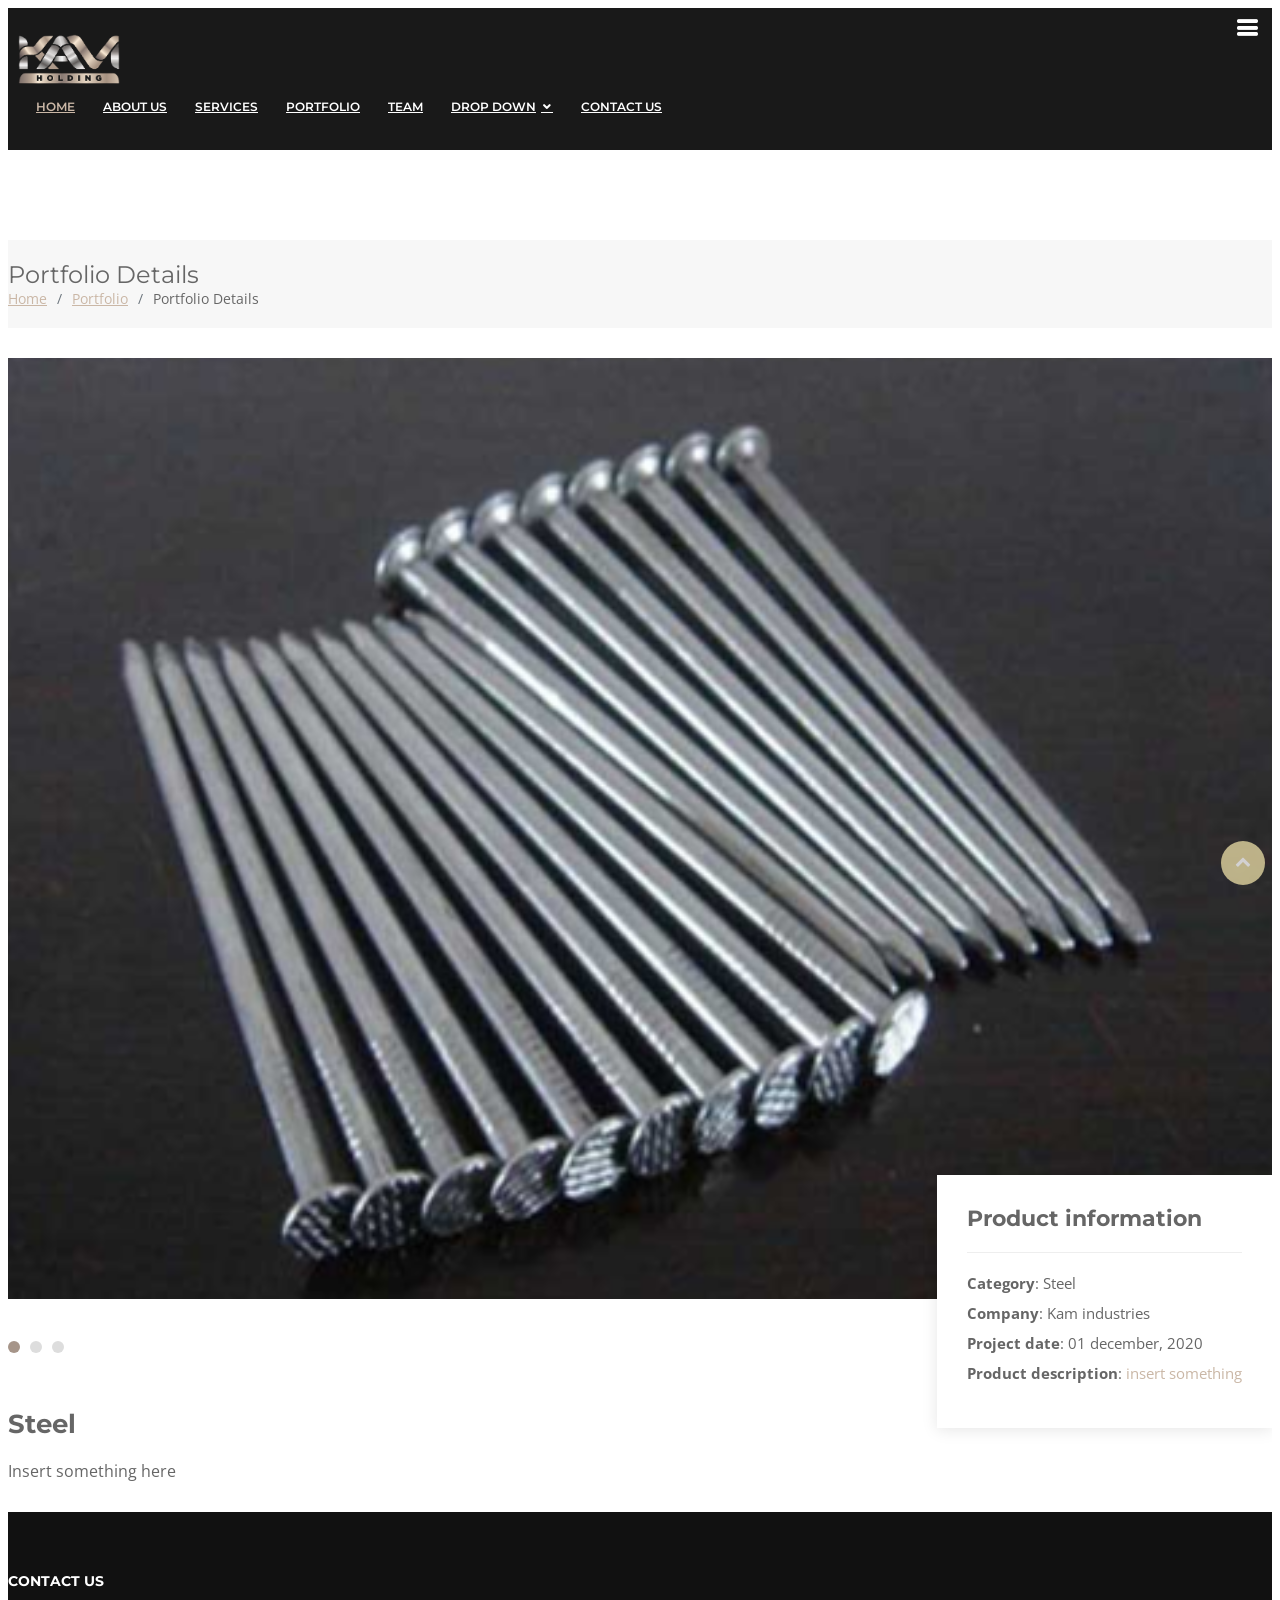
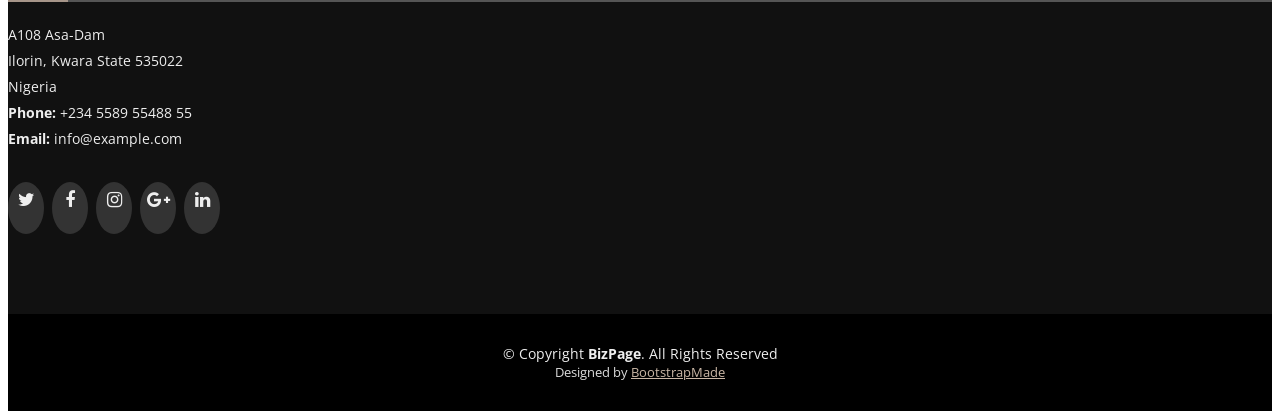
==== portfolio-details.html @ 934df11e "testing mack 1" ====
<!DOCTYPE html>
<html lang="en">

<head>
  <meta charset="utf-8">
  <meta content="width=device-width, initial-scale=1.0" name="viewport">

  <title>Portfolio Details - BizPage Bootstrap Template</title>
  <meta content="" name="description">
  <meta content="" name="keywords">

  <!-- Favicons -->
  <link href="assets/img/favicon.png" rel="icon">
  <link href="assets/img/apple-touch-icon.png" rel="apple-touch-icon">

  <!-- Google Fonts -->
  <link href="https://fonts.googleapis.com/css?family=Open+Sans:300,300i,400,400i,700,700i|Montserrat:300,400,500,700" rel="stylesheet">

  <!-- Vendor CSS Files -->
  <link href="assets/vendor/bootstrap/css/bootstrap.min.css" rel="stylesheet">
  <link href="assets/vendor/icofont/icofont.min.css" rel="stylesheet">
  <link href="assets/vendor/font-awesome/css/font-awesome.min.css" rel="stylesheet">
  <link href="assets/vendor/ionicons/css/ionicons.min.css" rel="stylesheet">
  <link href="assets/vendor/animate.css/animate.min.css" rel="stylesheet">
  <link href="assets/vendor/venobox/venobox.css" rel="stylesheet">
  <link href="assets/vendor/owl.carousel/assets/owl.carousel.min.css" rel="stylesheet">
  <link href="assets/vendor/aos/aos.css" rel="stylesheet">

  <!-- Template Main CSS File -->
  <link href="assets/css/style.css" rel="stylesheet">

  <!-- =======================================================
  * Template Name: BizPage - v3.1.1
  * Template URL: https://bootstrapmade.com/bizpage-bootstrap-business-template/
  * Author: BootstrapMade.com
  * License: https://bootstrapmade.com/license/
  ======================================================== -->
</head>

<body>

  <!-- ======= Header ======= -->
  <header id="header" class="fixed-top ">
    <div class="container-fluid">

      <div class="row justify-content-center">
        <div class="col-xl-11 d-flex align-items-center">
          <!--<h1 class="logo mr-auto"><a href="index.html">BizPage</a></h1>-->
          <!-- Uncomment below if you prefer to use an image logo -->
          <a href="index.html" class="logo mr-auto"><img src="assets/img/logo-cleaningkam.png" alt="" class="img-fluid"></a>

          <nav class="nav-menu d-none d-lg-block">
            <ul>
              <li><a href="index.html">Home</a></li>
              <li><a href="#about">About Us</a></li>
              <li><a href="#services">Services</a></li>
              <li class="active"><a href="#portfolio">Portfolio</a></li>
              <li><a href="#team">Team</a></li>
              <li class="drop-down"><a href="">Drop Down</a>
                <ul>
                  <li><a href="#">Drop Down 1</a></li>
                  <li><a href="#">Drop Down 3</a></li>
                  <li><a href="#">Drop Down 4</a></li>
                  <li><a href="#">Drop Down 5</a></li>
                </ul>
              </li>
              <li><a href="#contact">Contact Us</a></li>

            </ul>
          </nav><!-- .nav-menu -->
        </div>
      </div>

    </div>
  </header><!-- End Header -->

  <main id="main">

    <!-- ======= Breadcrumbs Section ======= -->
    <section class="breadcrumbs">
      <div class="container">

        <div class="d-flex justify-content-between align-items-center">
          <h2>Portfolio Details</h2>
          <ol>
            <li><a href="index.html">Home</a></li>
            <li><a href="portfolio.html">Portfolio</a></li>
            <li>Portfolio Details</li>
          </ol>
        </div>

      </div>
    </section><!-- Breadcrumbs Section -->

    <!-- ======= Portfolio Details Section ======= -->
    <section class="portfolio-details">
      <div class="container">

        <div class="portfolio-details-container">

          <div class="owl-carousel portfolio-details-carousel">
            <img src="assets/img/portfolio/steel 1.png" class="img-fluid" alt="">
            <img src="assets/img/portfolio/steel 2.png" class="img-fluid" alt="">
            <img src="assets/img/portfolio/steel 3.png" class="img-fluid" alt="">
          </div>

          <div class="portfolio-info">
            <h3>Product information</h3>
            <ul>
              <li><strong>Category</strong>: Steel</li>
              <li><strong>Company</strong>: Kam industries</li>
              <li><strong>Project date</strong>: 01 december, 2020</li>
              <li><strong>Product description</strong>: <a>insert something</a></li>
            </ul>
          </div>

        </div>

        <div class="portfolio-description">
          <h2>Steel</h2>
          <p>
           Insert something here 
          </p>
        </div>
      </div>
    </section><!-- End Portfolio Details Section -->

  </main><!-- End #main -->

  <!-- ======= Footer ======= -->
  <footer id="footer">
    <div class="footer-top">
      <div class="container">
        <div class="row">

         <!-- <div class="col-lg-3 col-md-6 footer-info">
            <h3>BizPage</h3>
            <p>Cras fermentum odio eu feugiat lide par naso tierra. Justo eget nada terra videa magna derita valies darta donna mare fermentum iaculis eu non diam phasellus. Scelerisque felis imperdiet proin fermentum leo. Amet volutpat consequat mauris nunc congue.</p>
          </div> -->

         <!-- <div class="col-lg-3 col-md-6 footer-links">
            <h4>Useful Links</h4>
            <ul>
              <li><i class="ion-ios-arrow-right"></i> <a href="#">Home</a></li>
              <li><i class="ion-ios-arrow-right"></i> <a href="#">About us</a></li>
              <li><i class="ion-ios-arrow-right"></i> <a href="#">Services</a></li>
              <li><i class="ion-ios-arrow-right"></i> <a href="#">Terms of service</a></li>
              <li><i class="ion-ios-arrow-right"></i> <a href="#">Privacy policy</a></li>
            </ul>
          </div>-->

          <div class="col-lg-3 col-md-6 footer-contact">
            <h4>Contact Us</h4>
            <p>
              A108 Asa-Dam<br>
              Ilorin, Kwara State 535022<br>
              Nigeria <br>
              <strong>Phone:</strong> +234 5589 55488 55<br>
              <strong>Email:</strong> info@example.com<br>
            </p>

            <div class="social-links">
              <a href="#" class="twitter"><i class="fa fa-twitter"></i></a>
              <a href="#" class="facebook"><i class="fa fa-facebook"></i></a>
              <a href="#" class="instagram"><i class="fa fa-instagram"></i></a>
              <a href="#" class="google-plus"><i class="fa fa-google-plus"></i></a>
              <a href="#" class="linkedin"><i class="fa fa-linkedin"></i></a>
            </div>

          </div>

         <!-- <div class="col-lg-3 col-md-6 footer-newsletter">
            <h4>Our Newsletter</h4>
            <p>Tamen quem nulla quae legam multos aute sint culpa legam noster magna veniam enim veniam illum dolore legam minim quorum culpa amet magna export quem marada parida nodela caramase seza.</p>
            <form action="" method="post">
              <input type="email" name="email"><input type="submit" value="Subscribe">
            </form>
          </div> -->

        </div>
      </div>
    </div>

    <div class="container">
      <div class="copyright">
        &copy; Copyright <strong>BizPage</strong>. All Rights Reserved
      </div>
      <div class="credits">
        <!--
        All the links in the footer should remain intact.
        You can delete the links only if you purchased the pro version.
        Licensing information: https://bootstrapmade.com/license/
        Purchase the pro version with working PHP/AJAX contact form: https://bootstrapmade.com/buy/?theme=BizPage
      -->
        Designed by <a href="https://bootstrapmade.com/">BootstrapMade</a>
      </div>
    </div>
  </footer><!-- End Footer -->

  <a href="#" class="back-to-top"><i class="fa fa-chevron-up"></i></a>
  <!-- Uncomment below i you want to use a preloader -->
  <!-- <div id="preloader"></div> -->

  <!-- Vendor JS Files -->
  <script src="assets/vendor/jquery/jquery.min.js"></script>
  <script src="assets/vendor/bootstrap/js/bootstrap.bundle.min.js"></script>
  <script src="assets/vendor/jquery.easing/jquery.easing.min.js"></script>
  <script src="assets/vendor/php-email-form/validate.js"></script>
  <script src="assets/vendor/waypoints/jquery.waypoints.min.js"></script>
  <script src="assets/vendor/counterup/counterup.min.js"></script>
  <script src="assets/vendor/isotope-layout/isotope.pkgd.min.js"></script>
  <script src="assets/vendor/venobox/venobox.min.js"></script>
  <script src="assets/vendor/owl.carousel/owl.carousel.min.js"></script>
  <script src="assets/vendor/aos/aos.js"></script>

  <!-- Template Main JS File -->
  <script src="assets/js/main.js"></script>

</body>

</html>
---- assets/css/style.css ----
/**
* Template Name: BizPage - v3.1.1
* Template URL: https://bootstrapmade.com/bizpage-bootstrap-business-template/
* Author: BootstrapMade.com
* License: https://bootstrapmade.com/license/
*/

/*--------------------------------------------------------------
# General
--------------------------------------------------------------*/
body {
  background: #fff;
  color: #666666;
  font-family: "Open Sans", sans-serif;
}

a {
  color: #cab7a6;;
  transition: 0.5s;
}

a:hover, a:active, a:focus {
  color: #cab7a6;;
  outline: none;
  text-decoration: none;
}

p {
  padding: 0;
  margin: 0 0 30px 0;
}

h1, h2, h3, h4, h5, h6 {
  font-family: "Montserrat", sans-serif;
  font-weight: 400;
  margin: 0 0 20px 0;
  padding: 0;
}

/* Back to top button */
.back-to-top {
  position: fixed;
  display: none;
  background: #e4d8a2;
  color: #fff;
  width: 44px;
  height: 44px;
  text-align: center;
  line-height: 1;
  font-size: 16px;
  border-radius: 50%;
  right: 15px;
  bottom: 15px;
  transition: background 0.5s;
  z-index: 11;
}

.back-to-top i {
  padding-top: 12px;
  color: #fff;
}

@media (max-width: 768px) {
  .back-to-top {
    bottom: 15px;
  }
}

/* Prelaoder */
#preloader {
  position: fixed;
  top: 0;
  left: 0;
  right: 0;
  bottom: 0;
  z-index: 9999;
  overflow: hidden;
  background: #fff;
}

#preloader:before {
  content: "";
  position: fixed;
  top: calc(50% - 30px);
  left: calc(50% - 30px);
  border: 6px solid #f2f2f2;
  border-top: 6px solid #cab7a6;
  border-radius: 50%;
  width: 60px;
  height: 60px;
  -webkit-animation: animate-preloader 1s linear infinite;
  animation: animate-preloader 1s linear infinite;
}

@-webkit-keyframes animate-preloader {
  0% {
    transform: rotate(0deg);
  }
  100% {
    transform: rotate(360deg);
  }
}

@keyframes animate-preloader {
  0% {
    transform: rotate(0deg);
  }
  100% {
    transform: rotate(360deg);
  }
}

/*--------------------------------------------------------------
# Header
--------------------------------------------------------------*/
#header {
  transition: all 0.5s;
  z-index: 997;
  padding: 26px 0;
  background: rgba(0, 0, 0, 0.9);
}

#header.header-transparent {
  background: transparent;
}

#header.header-scrolled {
  background: rgba(0, 0, 0, 0.9);
  padding: 18px 0;
}

#header .logo {
  font-size: 34px;
  margin: 0;
  padding: 0;
  line-height: 1;
  font-family: "Montserrat", sans-serif;
  font-weight: 700;
  letter-spacing: 3px;
  padding-left: 10px;
  border-left: 4px ;
}

#header .logo a {
  color: #fff;
}

#header .logo img {
  max-height: 50px;
}

@media (max-width: 992px) {
  #header .logo {
    font-size: 38px;
  }
}

/*--------------------------------------------------------------
# Navigation Menu
--------------------------------------------------------------*/
/* Desktop Navigation */
.nav-menu ul {
  margin: 0;
  padding: 0;
  list-style: none;
}

.nav-menu > ul {
  display: flex;
}

.nav-menu > ul > li {
  position: relative;
  white-space: nowrap;
  padding: 10px 0 10px 28px;
}

.nav-menu a { 
  display: block;
  position: relative;
  color: #fff;
  transition: 0.3s;
  font-size: 12px;
  font-family: "Montserrat", sans-serif;
  text-transform: uppercase;
  font-weight: 600;
}

.nav-menu a:hover, .nav-menu .active > a, .nav-menu li:hover > a {
  color: #cab7a6;
}

.nav-menu .drop-down ul {
  display: block;
  position: absolute;
  left: 14px;
  top: calc(100% + 30px);
  z-index: 99;
  opacity: 0;
  visibility: hidden;
  padding: 10px 0;
  background: #fff;
  box-shadow: 0px 0px 30px rgba(127, 137, 161, 0.25);
  transition: 0.3s;
}

.nav-menu .drop-down:hover > ul {
  opacity: 1;
  top: 100%;
  visibility: visible;
}

.nav-menu .drop-down li {
  min-width: 180px;
  position: relative;
}

.nav-menu .drop-down ul a {
  padding: 10px 20px;
  font-size: 13px;
  text-transform: none;
  color: #333333;
}

.nav-menu .drop-down ul a:hover, .nav-menu .drop-down ul .active > a, .nav-menu .drop-down ul li:hover > a {
  color: #cab7a6;
}

.nav-menu .drop-down > a:after {
  content: "\ea99";
  font-family: IcoFont;
  padding-left: 5px;
}

.nav-menu .drop-down .drop-down ul {
  top: 0;
  left: calc(100% - 30px);
}

.nav-menu .drop-down .drop-down:hover > ul {
  opacity: 1;
  top: 0;
  left: 100%;
}

.nav-menu .drop-down .drop-down > a {
  padding-right: 35px;
}

.nav-menu .drop-down .drop-down > a:after {
  content: "\eaa0";
  font-family: IcoFont;
  position: absolute;
  right: 15px;
}

@media (max-width: 1366px) {
  .nav-menu .drop-down .drop-down ul {
    left: -90%;
  }
  .nav-menu .drop-down .drop-down:hover > ul {
    left: -100%;
  }
  .nav-menu .drop-down .drop-down > a:after {
    content: "\ea9d";
  }
}

/* Mobile Navigation */
.mobile-nav-toggle {
  position: fixed;
  right: 15px;
  top: 15px;
  z-index: 9998;
  border: 0;
  background: none;
  font-size: 24px;
  transition: all 0.4s;
  outline: none !important;
  line-height: 1;
  cursor: pointer;
  text-align: right;
}

.mobile-nav-toggle i {
  color: #fff;
}

.mobile-nav {
  position: fixed;
  top: 55px;
  right: 15px;
  bottom: 15px;
  left: 15px;
  z-index: 9999;
  overflow-y: auto;
  background: #fff;
  transition: ease-in-out 0.2s;
  opacity: 0;
  visibility: hidden;
  border-radius: 10px;
  padding: 10px 0;
}

.mobile-nav * {
  margin: 0;
  padding: 0;
  list-style: none;
}

.mobile-nav a {
  display: block;
  position: relative;
  color: #333333;
  padding: 10px 20px;
  font-weight: 500;
  outline: none;
}

.mobile-nav a:hover, .mobile-nav .active > a, .mobile-nav li:hover > a {
  color: #cab7a6;
  text-decoration: none;
}

.mobile-nav .drop-down > a:after {
  content: "\ea99";
  font-family: IcoFont;
  padding-left: 10px;
  position: absolute;
  right: 15px;
}

.mobile-nav .active.drop-down > a:after {
  content: "\eaa1";
}

.mobile-nav .drop-down > a {
  padding-right: 35px;
}

.mobile-nav .drop-down ul {
  display: none;
  overflow: hidden;
}

.mobile-nav .drop-down li {
  padding-left: 20px;
}

.mobile-nav-overly {
  width: 100%;
  height: 100%;
  z-index: 9997;
  top: 0;
  left: 0;
  position: fixed;
  background: rgba(26, 26, 26, 0.6);
  overflow: hidden;
  display: none;
  transition: ease-in-out 0.2s;
}

.mobile-nav-active {
  overflow: hidden;
}

.mobile-nav-active .mobile-nav {
  opacity: 1;
  visibility: visible;
}

.mobile-nav-active .mobile-nav-toggle i {
  color: #fff;
}

/*--------------------------------------------------------------
# Intro Section
--------------------------------------------------------------*/
#intro {
  width: 100%;
  height: 100vh;
  background: #000;
  overflow: hidden;
  position: relative;
}

@media (max-height: 500px) {
  #intro {
    height: 150vh;
  }
}

#intro .carousel, #intro .carousel-inner, #intro .carousel-item, #intro .carousel-item::before {
  position: absolute;
  top: 0;
  right: 0;
  left: 0;
  bottom: 0;
}

#intro .carousel-item {
  background-size: cover;
  background-position: center;
  background-repeat: repeat;
}

#intro .carousel-item::before {
  content: '';
  background-color: rgba(0, 0, 0, 0.7);
}

#intro .carousel-container {
  display: flex;
  justify-content: center;
  align-items: center;
  position: absolute;
  bottom: 0;
  top: 70px;
  left: 50px;
  right: 50px;
}

#intro .container {
  text-align: center;
}

#intro h2 {
  color: #fff;
  margin-bottom: 30px;
  font-size: 48px;
  font-weight: 700;
}

@media (max-width: 768px) {
  #intro h2 {
    font-size: 28px;
  }
}

#intro p {
  width: 80%;
  margin: 0 auto 30px auto;
  color: #fff;
}

@media (min-width: 1024px) {
  #intro p {
    width: 60%;
  }
}

#intro .carousel-fade {
  overflow: hidden;
}

#intro .carousel-fade .carousel-inner .carousel-item {
  transition-property: opacity;
}

#intro .carousel-fade .carousel-inner .carousel-item,
#intro .carousel-fade .carousel-inner .active.carousel-item-left,
#intro .carousel-fade .carousel-inner .active.carousel-item-right {
  opacity: 0;
}

#intro .carousel-fade .carousel-inner .active,
#intro .carousel-fade .carousel-inner .carousel-item-next.carousel-item-left,
#intro .carousel-fade .carousel-inner .carousel-item-prev.carousel-item-right {
  opacity: 1;
  transition: 0.5s;
}

#intro .carousel-fade .carousel-inner .carousel-item-next,
#intro .carousel-fade .carousel-inner .carousel-item-prev,
#intro .carousel-fade .carousel-inner .active.carousel-item-left,
#intro .carousel-fade .carousel-inner .active.carousel-item-right {
  left: 0;
  transform: translate3d(0, 0, 0);
}

#intro .carousel-control-prev, #intro .carousel-control-next {
  width: 10%;
}

@media (min-width: 1024px) {
  #intro .carousel-control-prev, #intro .carousel-control-next {
    width: 5%;
  }
}

#intro .carousel-control-next-icon, #intro .carousel-control-prev-icon {
  background: none;
  font-size: 32px;
  line-height: 1;
}

#intro .carousel-indicators li {
  cursor: pointer;
}

#intro .btn-get-started {
  font-family: "Montserrat", sans-serif;
  font-weight: 500;
  font-size: 16px;
  letter-spacing: 1px;
  display: inline-block;
  padding: 8px 32px;
  border-radius: 50px;
  transition: 0.5s;
  margin: 10px;
  color: #fff;
  background: #cab7a6;
}

#intro .btn-get-started:hover {
  background: #fff;
  color: #cab7a6;
}

/*--------------------------------------------------------------
# Sections
--------------------------------------------------------------*/
section {
  overflow: hidden;
}

/* Sections Header
--------------------------------*/
.section-header h3 {
  font-size: 32px;
  color: #111;
  text-transform: uppercase;
  text-align: center;
  font-weight: 700;
  position: relative;
  padding-bottom: 15px;
}

.section-header h3::before {
  content: '';
  position: absolute;
  display: block;
  width: 120px;
  height: 1px;
  background: #ddd;
  bottom: 1px;
  left: calc(50% - 60px);
}

.section-header h3::after {
  content: '';
  position: absolute;
  display: block;
  width: 40px;
  height: 3px;
  background: #a69589;
  bottom: 0;
  left: calc(50% - 20px);
}

.section-header p {
  text-align: center;
  padding-bottom: 30px;
  color: #333;
}

/* Section with background
--------------------------------*/
.section-bg {
  background: #f7f7f7;
}

/*--------------------------------------------------------------
# Breadcrumbs
--------------------------------------------------------------*/
.breadcrumbs {
  padding: 20px 0;
  background-color: #f7f7f7;
  min-height: 40px;
  margin-top: 90px;
}

@media (max-width: 992px) {
  .breadcrumbs {
    margin-top: 80px;
  }
}

.breadcrumbs h2 {
  font-size: 24px;
  margin-bottom: 0;
  font-weight: 400;
}

.breadcrumbs ol {
  display: flex;
  flex-wrap: wrap;
  list-style: none;
  padding: 0;
  margin: 0;
  font-size: 14px;
}

.breadcrumbs ol li + li {
  padding-left: 10px;
}

.breadcrumbs ol li + li::before {
  display: inline-block;
  padding-right: 10px;
  color: #6c757d;
  content: "/";
}

@media (max-width: 768px) {
  .breadcrumbs .d-flex {
    display: block !important;
  }
  .breadcrumbs ol {
    display: block;
  }
  .breadcrumbs ol li {
    display: inline-block;
  }
}

/* Featured Services Section
--------------------------------*/
#featured-services {
  background: #000;
}

#featured-services .box {
  padding: 30px 20px;
}

#featured-services .box-bg {
  background-image: linear-gradient(0deg, #000000 0%, #242323 50%, #000000 100%);
}

#featured-services i {
  color: #a69589;
  font-size: 48px;
  display: inline-block;
  line-height: 1;
}

#featured-services h4 {
  font-weight: 400;
  margin: 15px 0;
  font-size: 18px;
}

#featured-services h4 a {
  color: #fff;
}

#featured-services h4 a:hover {
  color: #a69589;
}

#featured-services p {
  font-size: 14px;
  line-height: 24px;
  color: #fff;
  margin-bottom: 0;
}

/* About Us Section
--------------------------------*/
#about {
  background: url("../img/about-bg.jpg") center top no-repeat fixed;
  background-size: cover;
  padding: 60px 0 40px 0;
  position: relative;
}

#about::before {
  content: '';
  position: absolute;
  left: 0;
  right: 0;
  top: 0;
  bottom: 0;
  background: rgba(255, 255, 255, 0.92);
  z-index: 9;
}

#about .container {
  position: relative;
  z-index: 10;
}

#about .about-col {
  background: #fff;
  border-radius: 0 0 4px 4px;
  box-shadow: 0px 2px 12px rgba(0, 0, 0, 0.08);
  margin-bottom: 20px;
}

#about .about-col .img {
  position: relative;
}

#about .about-col .img img {
  border-radius: 4px 4px 0 0;
}

#about .about-col .icon {
  width: 64px;
  height: 64px;
  padding-top: 8px;
  text-align: center;
  position: absolute;
  background-color: #a69589;
  border-radius: 50%;
  text-align: center;
  border: 4px solid #fff;
  left: calc( 50% - 32px);
  bottom: -30px;
  transition: 0.3s;
}

#about .about-col i {
  font-size: 36px;
  line-height: 1;
  color: #fff;
  transition: 0.3s;
}

/*#about .about-col:hover .icon {
  background-color: #fff;
}*/
 

/*#about .about-col:hover i {
  color: #a69589;
}*/

#about .about-col h2 {
  color: #000;
  text-align: center;
  font-weight: 700;
  font-size: 20px;
  padding: 0;
  margin: 40px 0 12px 0;
}

#about .about-col h2 a {
  color: #000;
}

#about .about-col h2 a:hover {
  color: #a69589;
}

#about .about-col p {
  font-size: 14px;
  line-height: 24px;
  color: #333;
  margin-bottom: 0;
  padding: 0 20px 20px 20px;
}

/* Services Section
--------------------------------*/
#services {
  background: #fff;
  background-size: cover;
  padding: 60px 0 40px 0;
}

#services .box {
  bottom: 120px;
  /*padding-top: 10px;
  margin-bottom: 10px;*/
}

#services .icon {
  float: left;
}

#services .icon i {
  color: #a69589;
  font-size: 36px;
  line-height: 1;
  transition: 0.5s;
}

#services .title {
  margin-left: 60px;
  font-weight: 900;
  margin-bottom: 15px;
  font-size: 27px;
}

#services .title a {
  color: #111;
}

#services .box:hover .title a {
  color: #a69589;
}

#services .description {
  font-size: 18px;
  margin-left: 60px;
  line-height: 24px;
  margin-bottom: 0;
}

/* Call To Action Section
--------------------------------*/
#call-to-action {
  background: linear-gradient(rgba(0, 142, 99, 0.1), rgba(0, 0, 0, 0.1)), url(../img/call-to-action-bg.jpg) fixed center center;
  background-size: cover;
  padding: 60px 0;
}

#call-to-action h3 {
  color: #fff;
  font-size: 28px;
  font-weight: 700;
}

#call-to-action p {
  color: #fff;
}

#call-to-action .cta-btn {
  font-family: "Montserrat", sans-serif;
  text-transform: uppercase;
  font-weight: 500;
  font-size: 16px;
  letter-spacing: 1px;
  display: inline-block;
  padding: 8px 28px;
  border-radius: 25px;
  transition: 0.5s;
  margin-top: 10px;
  border: 2px solid #fff;
  color: #fff;
}

#call-to-action .cta-btn:hover {
  background: #a69589;
  border: 2px solid #a69589;
}

/* Call To Action Section
--------------------------------*/
#skills {
  padding: 60px 0;
}

#skills .progress {
  height: 35px;
  margin-bottom: 10px;
}

#skills .progress .skill {
  font-family: "Open Sans", sans-serif;
  line-height: 35px;
  padding: 0;
  margin: 0 0 0 20px;
  text-transform: uppercase;
}

#skills .progress .skill .val {
  float: right;
  font-style: normal;
  margin: 0 20px 0 0;
}

#skills .progress-bar {
  width: 1px;
  text-align: left;
  transition: .9s;
}

/* Facts Section
--------------------------------*/
#facts {
  background: url("../img/facts-bg.jpg") center top no-repeat fixed;
  background-size: cover;
  padding: 60px 0 0 0;
  position: relative;
}

#facts::before {
  content: '';
  position: absolute;
  left: 0;
  right: 0;
  top: 0;
  bottom: 0;
  background: rgba(255, 255, 255, 0.88);
  z-index: 9;
}

#facts .container {
  position: relative;
  z-index: 10;
}

#facts .counters span {
  font-family: "Montserrat", sans-serif;
  font-weight: bold;
  font-size: 48px;
  display: block;
  color: #a69589;
}

#facts .counters p {
  padding: 0;
  margin: 0 0 20px 0;
  font-family: "Montserrat", sans-serif;
  font-size: 14px;
  color: #111;
}

#facts .facts-img {
  text-align: center;
  padding-top: 30px;
}

/* Portfolio Section
--------------------------------*/
/*#portfolio {
  padding: 60px 0;
}
*/
#portfolio #portfolio-flters {
  padding: 0;
  margin: 5px 0 35px 0;
  list-style: none;
  text-align: center;
}

#portfolio #portfolio-flters li {
  cursor: pointer;
  margin: 15px 15px 15px 0;
  display: inline-block;
  padding: 10px 20px;
  font-size: 12px;
  line-height: 20px;
  color: #a69589;
  border-radius: 4px;
  text-transform: uppercase;
  background: #fff;
  margin-bottom: 5px;
  transition: all 0.3s ease-in-out;
}

#portfolio #portfolio-flters li:hover, #portfolio #portfolio-flters li.filter-active {
  background: #a69589;
  color: #fff;
}

#portfolio #portfolio-flters li:last-child {
  margin-right: 0;
}

#portfolio .portfolio-wrap {
  box-shadow: 0px 2px 12px rgba(0, 0, 0, 0.08);
  transition: 0.3s;
}

#portfolio .portfolio-wrap:hover {
  box-shadow: 0px 4px 14px rgba(0, 0, 0, 0.16);
}

#portfolio .portfolio-item {
  position: relative;
  height: 360px;
  overflow: hidden;
}

#portfolio .portfolio-item figure {
  background: #000;
  overflow: hidden;
  height: 240px;
  position: relative;
  border-radius: 4px 4px 0 0;
  margin: 0;
}

#portfolio .portfolio-item figure:hover img {
  opacity: 0.4;
  transition: 0.3s;
}

#portfolio .portfolio-item figure .link-preview, #portfolio .portfolio-item figure .link-details {
  position: absolute;
  display: inline-block;
  opacity: 0;
  line-height: 1;
  text-align: center;
  width: 36px;
  height: 36px;
  background: #fff;
  border-radius: 50%;
  transition: 0.2s linear;
}

#portfolio .portfolio-item figure .link-preview i, #portfolio .portfolio-item figure .link-details i {
  padding-top: 6px;
  font-size: 22px;
  color: #333;
}

#portfolio .portfolio-item figure .link-preview:hover, #portfolio .portfolio-item figure .link-details:hover {
  background: #a69589;
}

#portfolio .portfolio-item figure .link-preview:hover i, #portfolio .portfolio-item figure .link-details:hover i {
  color: #fff;
}

#portfolio .portfolio-item figure .link-preview {
  left: calc(50% - 38px);
  top: calc(50% - 18px);
}

#portfolio .portfolio-item figure .link-details {
  right: calc(50% - 38px);
  top: calc(50% - 18px);
}

#portfolio .portfolio-item figure:hover .link-preview {
  opacity: 1;
  left: calc(50% - 44px);
}

#portfolio .portfolio-item figure:hover .link-details {
  opacity: 1;
  right: calc(50% - 44px);
}

#portfolio .portfolio-item .portfolio-info {
  background: #fff;
  text-align: center;
  padding: 30px;
  height: 90px;
  border-radius: 0 0 3px 3px;
}

#portfolio .portfolio-item .portfolio-info h4 {
  font-size: 18px;
  line-height: 1px;
  font-weight: 700;
  margin-bottom: 18px;
  padding-bottom: 0;
}

#portfolio .portfolio-item .portfolio-info h4 a {
  color: #333;
}

#portfolio .portfolio-item .portfolio-info h4 a:hover {
  color: #a69589;
}

#portfolio .portfolio-item .portfolio-info p {
  padding: 0;
  margin: 0;
  color: #b8b8b8;
  font-weight: 500;
  font-size: 14px;
  text-transform: uppercase;
}

/* Portfolio Details
--------------------------------*/
.portfolio-details {
  padding-top: 30px;
}

.portfolio-details .portfolio-details-container {
  position: relative;
}

.portfolio-details .portfolio-details-carousel {
  position: relative;
  z-index: 1;
}

.portfolio-details .portfolio-details-carousel .owl-nav, .portfolio-details .portfolio-details-carousel .owl-dots {
  margin-top: 5px;
  text-align: left;
}

.portfolio-details .portfolio-details-carousel .owl-dot {
  display: inline-block;
  margin: 0 10px 0 0;
  width: 12px;
  height: 12px;
  border-radius: 50%;
  background-color: #ddd !important;
}

.portfolio-details .portfolio-details-carousel .owl-dot.active {
  background-color: #a69589 !important;
}

.portfolio-details .portfolio-info {
  padding: 30px;
  position: absolute;
  right: 0;
  bottom: -70px;
  background: #fff;
  box-shadow: 0px 2px 15px rgba(0, 0, 0, 0.1);
  z-index: 2;
}

.portfolio-details .portfolio-info h3 {
  font-size: 22px;
  font-weight: 700;
  margin-bottom: 20px;
  padding-bottom: 20px;
  border-bottom: 1px solid #eee;
}

.portfolio-details .portfolio-info ul {
  list-style: none;
  padding: 0;
  font-size: 15px;
}

.portfolio-details .portfolio-info ul li + li {
  margin-top: 10px;
}

.portfolio-details .portfolio-description {
  padding-top: 50px;
}

.portfolio-details .portfolio-description h2 {
  width: 50%;
  font-size: 26px;
  font-weight: 700;
  margin-bottom: 20px;
}

.portfolio-details .portfolio-description p {
  padding: 0 0 0 0;
}

@media (max-width: 768px) {
  .portfolio-details .portfolio-description h2 {
    width: 100%;
  }
  .portfolio-details .portfolio-info {
    position: static;
    margin-top: 30px;
  }
}

/* Clients Section
--------------------------------*/
#clients {
  padding: 60px 0;
}

#clients img {
  max-width: 100%;
  opacity: 0.5;
  transition: 0.3s;
  padding: 15px 0;
}

#clients img:hover {
  opacity: 1;
}

#clients .owl-nav, #clients .owl-dots {
  margin-top: 5px;
  text-align: center;
}

#clients .owl-dot {
  display: inline-block;
  margin: 0 5px;
  width: 12px;
  height: 12px;
  border-radius: 50%;
  background-color: #ddd;
}

#clients .owl-dot.active {
  background-color: #a69589;
}

/* Testimonials Section
--------------------------------*/
#testimonials {
  padding: 60px 0;
}

#testimonials .section-header {
  margin-bottom: 40px;
}

#testimonials .testimonial-item {
  text-align: center;
}

#testimonials .testimonial-item .testimonial-img {
  width: 120px;
  border-radius: 50%;
  border: 4px solid #fff;
  margin: 0 auto;
}

#testimonials .testimonial-item h3 {
  font-size: 20px;
  font-weight: bold;
  margin: 10px 0 5px 0;
  color: #111;
}

#testimonials .testimonial-item h4 {
  font-size: 14px;
  color: #999;
  margin: 0 0 15px 0;
}

#testimonials .testimonial-item .quote-sign-left {
  margin-top: -15px;
  padding-right: 10px;
  display: inline-block;
  width: 37px;
}

#testimonials .testimonial-item .quote-sign-right {
  margin-bottom: -15px;
  padding-left: 10px;
  display: inline-block;
  max-width: 100%;
  width: 37px;
}

#testimonials .testimonial-item p {
  font-style: italic;
  margin: 0 auto 15px auto;
}

@media (min-width: 992px) {
  #testimonials .testimonial-item p {
    width: 80%;
  }
}

#testimonials .owl-nav, #testimonials .owl-dots {
  margin-top: 5px;
  text-align: center;
}

#testimonials .owl-dot {
  display: inline-block;
  margin: 0 5px;
  width: 12px;
  height: 12px;
  border-radius: 50%;
  background-color: #ddd;
}

#testimonials .owl-dot.active {
  background-color: #a69589;
}

/* Team Section
--------------------------------*/
#team {
  background: #fff;
  padding: 60px 0;
}

#team .member {
  text-align: center;
  margin-bottom: 20px;
  background: #000;
  position: relative;
}

#team .member .member-info {
  opacity: 0;
  display: flex;
  justify-content: center;
  align-items: center;
  position: absolute;
  bottom: 0;
  top: 0;
  left: 0;
  right: 0;
  transition: 0.2s;
}

#team .member .member-info-content {
  margin-top: -50px;
  transition: margin 0.2s;
}

#team .member:hover .member-info {
  background: rgba(0, 0, 0, 0.7);
  opacity: 1;
  transition: 0.4s;
}

#team .member:hover .member-info-content {
  margin-top: 0;
  transition: margin 0.4s;
}

#team .member h4 {
  font-weight: 700;
  margin-bottom: 2px;
  font-size: 18px;
  color: #fff;
}

#team .member span {
  font-style: italic;
  display: block;
  font-size: 13px;
  color: #fff;
}

#team .member .social {
  margin-top: 15px;
}

#team .member .social a {
  transition: none;
  color: #fff;
}

#team .member .social a:hover {
  color: #a69589;
}

#team .member .social i {
  font-size: 18px;
  margin: 0 2px;
}

/* Contact Section
--------------------------------*/
#contact {
  padding: 60px 0;
}

#contact .contact-info {
  margin-bottom: 20px;
  text-align: center;
}

#contact .contact-info i {
  font-size: 48px;
  display: inline-block;
  margin-bottom: 10px;
  color: #a69589;
}

#contact .contact-info address, #contact .contact-info p {
  margin-bottom: 0;
  color: #000;
}

#contact .contact-info h3 {
  font-size: 18px;
  margin-bottom: 15px;
  font-weight: bold;
  text-transform: uppercase;
  color: #999;
}

#contact .contact-info a {
  color: #000;
}

#contact .contact-info a:hover {
  color: #a69589;
}

#contact .contact-address, #contact .contact-phone, #contact .contact-email {
  margin-bottom: 20px;
}

@media (min-width: 768px) {
  #contact .contact-address, #contact .contact-phone, #contact .contact-email {
    padding: 20px 0;
  }
}

@media (min-width: 768px) {
  #contact .contact-phone {
    border-left: 1px solid #ddd;
    border-right: 1px solid #ddd;
  }
}

#contact .php-email-form {
  box-shadow: 0 0 30px rgba(214, 215, 216, 0.6);
  padding: 30px;
}

#contact .php-email-form .validate {
  display: none;
  color: red;
  margin: 0 0 15px 0;
  font-weight: 400;
  font-size: 13px;
}

#contact .php-email-form .error-message {
  display: none;
  color: #fff;
  background: #ed3c0d;
  text-align: left;
  padding: 15px;
  font-weight: 600;
}

#contact .php-email-form .error-message br + br {
  margin-top: 25px;
}

#contact .php-email-form .sent-message {
  display: none;
  color: #fff;
  background: #a69589;
  text-align: center;
  padding: 15px;
  font-weight: 600;
}

#contact .php-email-form .loading {
  display: none;
  background: #fff;
  text-align: center;
  padding: 15px;
}

#contact .php-email-form .loading:before {
  content: "";
  display: inline-block;
  border-radius: 50%;
  width: 24px;
  height: 24px;
  margin: 0 10px -6px 0;
  border: 3px solid #a69589;
  border-top-color: #eee;
  -webkit-animation: animate-loading 1s linear infinite;
  animation: animate-loading 1s linear infinite;
}

#contact .php-email-form input, #contact .php-email-form textarea {
  padding: 10px 14px;
  border-radius: 0;
  box-shadow: none;
  font-size: 15px;
}

#contact .php-email-form input::focus, #contact .php-email-form textarea::focus {
  background-color: #a69589;
}

#contact .php-email-form button[type="submit"] {
  background: #a69589;
  border: 0;
  padding: 10px 30px;
  color: #fff;
  transition: 0.4s;
  cursor: pointer;
}

#contact .php-email-form button[type="submit"]:hover {
  background: #cab7a6;
}

@-webkit-keyframes animate-loading {
  0% {
    transform: rotate(0deg);
  }
  100% {
    transform: rotate(360deg);
  }
}

@keyframes animate-loading {
  0% {
    transform: rotate(0deg);
  }
  100% {
    transform: rotate(360deg);
  }
}

/*--------------------------------------------------------------
# Footer
--------------------------------------------------------------*/
#footer {
  background: #000;
  padding: 0 0 30px 0;
  color: #eee;
  font-size: 14px;
}

#footer .footer-top {
  background: #111;
  padding: 60px 0 30px 0;
}

#footer .footer-top .footer-info {
  margin-bottom: 30px;
}

#footer .footer-top .footer-info h3 {
  font-size: 34px;
  margin: 0 0 20px 0;
  padding: 2px 0 2px 10px;
  line-height: 1;
  font-family: "Montserrat", sans-serif;
  font-weight: 700;
  letter-spacing: 3px;
  border-left: 4px solid #a69589;
}

#footer .footer-top .footer-info p {
  font-size: 14px;
  line-height: 24px;
  margin-bottom: 0;
  font-family: "Montserrat", sans-serif;
  color: #eee;
}

#footer .footer-top .social-links a {
  font-size: 18px;
  display: inline-block;
  background: #333;
  color: #eee;
  line-height: 1;
  padding: 8px 0;
  margin-right: 4px;
  border-radius: 50%;
  text-align: center;
  width: 36px;
  height: 36px;
  transition: 0.3s;
}

#footer .footer-top .social-links a:hover {
  background: #a69589;
  color: #fff;
}

#footer .footer-top h4 {
  font-size: 14px;
  font-weight: bold;
  color: #fff;
  text-transform: uppercase;
  position: relative;
  padding-bottom: 12px;
}

#footer .footer-top h4::before, #footer .footer-top h4::after {
  content: '';
  position: absolute;
  left: 0;
  bottom: 0;
  height: 2px;
}

#footer .footer-top h4::before {
  right: 0;
  background: #555;
}

#footer .footer-top h4::after {
  background: #a69589;
  width: 60px;
}

#footer .footer-top .footer-links {
  margin-bottom: 30px;
}

#footer .footer-top .footer-links ul {
  list-style: none;
  padding: 0;
  margin: 0;
}

#footer .footer-top .footer-links ul i {
  padding-right: 8px;
  color: #ddd;
}

#footer .footer-top .footer-links ul li {
  border-bottom: 1px solid #333;
  padding: 10px 0;
}

#footer .footer-top .footer-links ul li:first-child {
  padding-top: 0;
}

#footer .footer-top .footer-links ul a {
  color: #eee;
}

#footer .footer-top .footer-links ul a:hover {
  color: #a69589;
}

#footer .footer-top .footer-contact {
  margin-bottom: 50px;
}

#footer .footer-top .footer-contact p {
  line-height: 26px;
}

#footer .footer-top .footer-newsletter {
  margin-bottom: 30px;
}

#footer .footer-top .footer-newsletter input[type="email"] {
  border: 0;
  padding: 6px 8px;
  width: 65%;
}

#footer .footer-top .footer-newsletter input[type="submit"] {
  background: #C0C0C0;
  border: 0;
  width: 35%;
  padding: 6px 0;
  text-align: center;
  color: #fff;
  transition: 0.3s;
  cursor: pointer;
}

#footer .footer-top .footer-newsletter input[type="submit"]:hover {
  background: #a69589;
}

#footer .copyright {
  text-align: center;
  padding-top: 30px;
}

#footer .credits {
  text-align: center;
  font-size: 13px;
  color: #ddd;
}
/* map pictures */
.map-picture1 {
  position: relative;
  bottom: 50px;
  padding: 10px;
width: 380px;
height: 380px;
margin: 0px auto;
}
.map-picture2{
  position: relative;
  bottom: 50px;
  padding: 10px;
  width: 380px;
  height: 380px;
  margin: 0px auto;
}
.map-picture3{
  position: relative;
  bottom: 50px;
  padding: 10px;
  width: 380px;
  height: 380px;
  margin: 0px auto;
}
/* CSR pctures*/
.img1{
  position: relative;
  right: 100px;
  bottom: 1190px;
  height: 10px;
  left: 440px;
  padding: 10px;
}
.img2{
  position: relative;
  right: 900px;
  left: 1000px;
  bottom:910px;
  padding-left: 200px;
  padding-right: 300px;
}
/*
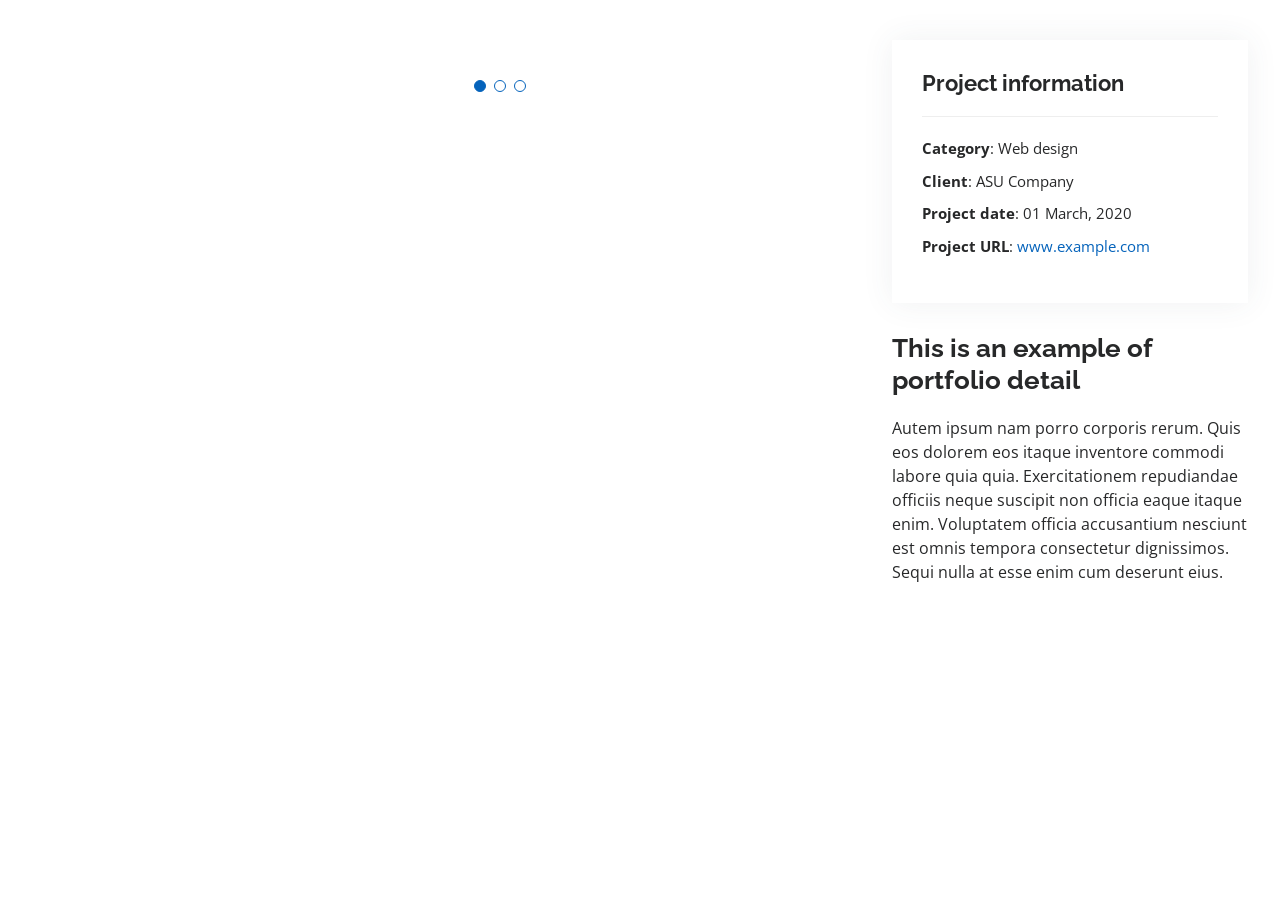
==== commit fca168c1: "Add files via upload" ====
--- a/portfolio-details.html
+++ b/portfolio-details.html
@@ -1,221 +1,113 @@
-<!DOCTYPE html>
-<html lang="en">
-
-<head>
-  <meta charset="utf-8">
-  <meta content="width=device-width, initial-scale=1.0" name="viewport">
-
-  <title>Portfolio Details - BizPage Bootstrap Template</title>
-  <meta content="" name="description">
-  <meta content="" name="keywords">
-
-  <!-- Favicons -->
-  <link href="assets/img/favicon.png" rel="icon">
-  <link href="assets/img/apple-touch-icon.png" rel="apple-touch-icon">
-
-  <!-- Google Fonts -->
-  <link href="https://fonts.googleapis.com/css?family=Open+Sans:300,300i,400,400i,700,700i|Montserrat:300,400,500,700" rel="stylesheet">
-
-  <!-- Vendor CSS Files -->
-  <link href="assets/vendor/bootstrap/css/bootstrap.min.css" rel="stylesheet">
-  <link href="assets/vendor/icofont/icofont.min.css" rel="stylesheet">
-  <link href="assets/vendor/font-awesome/css/font-awesome.min.css" rel="stylesheet">
-  <link href="assets/vendor/ionicons/css/ionicons.min.css" rel="stylesheet">
-  <link href="assets/vendor/animate.css/animate.min.css" rel="stylesheet">
-  <link href="assets/vendor/venobox/venobox.css" rel="stylesheet">
-  <link href="assets/vendor/owl.carousel/assets/owl.carousel.min.css" rel="stylesheet">
-  <link href="assets/vendor/aos/aos.css" rel="stylesheet">
-
-  <!-- Template Main CSS File -->
-  <link href="assets/css/style.css" rel="stylesheet">
-
-  <!-- =======================================================
-  * Template Name: BizPage - v3.1.1
-  * Template URL: https://bootstrapmade.com/bizpage-bootstrap-business-template/
-  * Author: BootstrapMade.com
-  * License: https://bootstrapmade.com/license/
-  ======================================================== -->
-</head>
-
-<body>
-
-  <!-- ======= Header ======= -->
-  <header id="header" class="fixed-top ">
-    <div class="container-fluid">
-
-      <div class="row justify-content-center">
-        <div class="col-xl-11 d-flex align-items-center">
-          <!--<h1 class="logo mr-auto"><a href="index.html">BizPage</a></h1>-->
-          <!-- Uncomment below if you prefer to use an image logo -->
-          <a href="index.html" class="logo mr-auto"><img src="assets/img/logo-cleaningkam.png" alt="" class="img-fluid"></a>
-
-          <nav class="nav-menu d-none d-lg-block">
-            <ul>
-              <li><a href="index.html">Home</a></li>
-              <li><a href="#about">About Us</a></li>
-              <li><a href="#services">Services</a></li>
-              <li class="active"><a href="#portfolio">Portfolio</a></li>
-              <li><a href="#team">Team</a></li>
-              <li class="drop-down"><a href="">Drop Down</a>
-                <ul>
-                  <li><a href="#">Drop Down 1</a></li>
-                  <li><a href="#">Drop Down 3</a></li>
-                  <li><a href="#">Drop Down 4</a></li>
-                  <li><a href="#">Drop Down 5</a></li>
-                </ul>
-              </li>
-              <li><a href="#contact">Contact Us</a></li>
-
-            </ul>
-          </nav><!-- .nav-menu -->
-        </div>
-      </div>
-
-    </div>
-  </header><!-- End Header -->
-
-  <main id="main">
-
-    <!-- ======= Breadcrumbs Section ======= -->
-    <section class="breadcrumbs">
-      <div class="container">
-
-        <div class="d-flex justify-content-between align-items-center">
-          <h2>Portfolio Details</h2>
-          <ol>
-            <li><a href="index.html">Home</a></li>
-            <li><a href="portfolio.html">Portfolio</a></li>
-            <li>Portfolio Details</li>
-          </ol>
-        </div>
-
-      </div>
-    </section><!-- Breadcrumbs Section -->
-
-    <!-- ======= Portfolio Details Section ======= -->
-    <section class="portfolio-details">
-      <div class="container">
-
-        <div class="portfolio-details-container">
-
-          <div class="owl-carousel portfolio-details-carousel">
-            <img src="assets/img/portfolio/steel 1.png" class="img-fluid" alt="">
-            <img src="assets/img/portfolio/steel 2.png" class="img-fluid" alt="">
-            <img src="assets/img/portfolio/steel 3.png" class="img-fluid" alt="">
-          </div>
-
-          <div class="portfolio-info">
-            <h3>Product information</h3>
-            <ul>
-              <li><strong>Category</strong>: Steel</li>
-              <li><strong>Company</strong>: Kam industries</li>
-              <li><strong>Project date</strong>: 01 december, 2020</li>
-              <li><strong>Product description</strong>: <a>insert something</a></li>
-            </ul>
-          </div>
-
-        </div>
-
-        <div class="portfolio-description">
-          <h2>Steel</h2>
-          <p>
-           Insert something here 
-          </p>
-        </div>
-      </div>
-    </section><!-- End Portfolio Details Section -->
-
-  </main><!-- End #main -->
-
-  <!-- ======= Footer ======= -->
-  <footer id="footer">
-    <div class="footer-top">
-      <div class="container">
-        <div class="row">
-
-         <!-- <div class="col-lg-3 col-md-6 footer-info">
-            <h3>BizPage</h3>
-            <p>Cras fermentum odio eu feugiat lide par naso tierra. Justo eget nada terra videa magna derita valies darta donna mare fermentum iaculis eu non diam phasellus. Scelerisque felis imperdiet proin fermentum leo. Amet volutpat consequat mauris nunc congue.</p>
-          </div> -->
-
-         <!-- <div class="col-lg-3 col-md-6 footer-links">
-            <h4>Useful Links</h4>
-            <ul>
-              <li><i class="ion-ios-arrow-right"></i> <a href="#">Home</a></li>
-              <li><i class="ion-ios-arrow-right"></i> <a href="#">About us</a></li>
-              <li><i class="ion-ios-arrow-right"></i> <a href="#">Services</a></li>
-              <li><i class="ion-ios-arrow-right"></i> <a href="#">Terms of service</a></li>
-              <li><i class="ion-ios-arrow-right"></i> <a href="#">Privacy policy</a></li>
-            </ul>
-          </div>-->
-
-          <div class="col-lg-3 col-md-6 footer-contact">
-            <h4>Contact Us</h4>
-            <p>
-              A108 Asa-Dam<br>
-              Ilorin, Kwara State 535022<br>
-              Nigeria <br>
-              <strong>Phone:</strong> +234 5589 55488 55<br>
-              <strong>Email:</strong> info@example.com<br>
-            </p>
-
-            <div class="social-links">
-              <a href="#" class="twitter"><i class="fa fa-twitter"></i></a>
-              <a href="#" class="facebook"><i class="fa fa-facebook"></i></a>
-              <a href="#" class="instagram"><i class="fa fa-instagram"></i></a>
-              <a href="#" class="google-plus"><i class="fa fa-google-plus"></i></a>
-              <a href="#" class="linkedin"><i class="fa fa-linkedin"></i></a>
-            </div>
-
-          </div>
-
-         <!-- <div class="col-lg-3 col-md-6 footer-newsletter">
-            <h4>Our Newsletter</h4>
-            <p>Tamen quem nulla quae legam multos aute sint culpa legam noster magna veniam enim veniam illum dolore legam minim quorum culpa amet magna export quem marada parida nodela caramase seza.</p>
-            <form action="" method="post">
-              <input type="email" name="email"><input type="submit" value="Subscribe">
-            </form>
-          </div> -->
-
-        </div>
-      </div>
-    </div>
-
-    <div class="container">
-      <div class="copyright">
-        &copy; Copyright <strong>BizPage</strong>. All Rights Reserved
-      </div>
-      <div class="credits">
-        <!--
-        All the links in the footer should remain intact.
-        You can delete the links only if you purchased the pro version.
-        Licensing information: https://bootstrapmade.com/license/
-        Purchase the pro version with working PHP/AJAX contact form: https://bootstrapmade.com/buy/?theme=BizPage
-      -->
-        Designed by <a href="https://bootstrapmade.com/">BootstrapMade</a>
-      </div>
-    </div>
-  </footer><!-- End Footer -->
-
-  <a href="#" class="back-to-top"><i class="fa fa-chevron-up"></i></a>
-  <!-- Uncomment below i you want to use a preloader -->
-  <!-- <div id="preloader"></div> -->
-
-  <!-- Vendor JS Files -->
-  <script src="assets/vendor/jquery/jquery.min.js"></script>
-  <script src="assets/vendor/bootstrap/js/bootstrap.bundle.min.js"></script>
-  <script src="assets/vendor/jquery.easing/jquery.easing.min.js"></script>
-  <script src="assets/vendor/php-email-form/validate.js"></script>
-  <script src="assets/vendor/waypoints/jquery.waypoints.min.js"></script>
-  <script src="assets/vendor/counterup/counterup.min.js"></script>
-  <script src="assets/vendor/isotope-layout/isotope.pkgd.min.js"></script>
-  <script src="assets/vendor/venobox/venobox.min.js"></script>
-  <script src="assets/vendor/owl.carousel/owl.carousel.min.js"></script>
-  <script src="assets/vendor/aos/aos.js"></script>
-
-  <!-- Template Main JS File -->
-  <script src="assets/js/main.js"></script>
-
-</body>
-
+<!DOCTYPE html>
+<html lang="en">
+
+<head>
+  <meta charset="utf-8">
+  <meta content="width=device-width, initial-scale=1.0" name="viewport">
+
+  <title>Portfolio Details - Personal Bootstrap Template</title>
+  <meta content="" name="description">
+  <meta content="" name="keywords">
+
+  <!-- Favicons -->
+  <link href="assets/img/favicon.png" rel="icon">
+  <link href="assets/img/apple-touch-icon.png" rel="apple-touch-icon">
+
+  <!-- Google Fonts -->
+  <link href="https://fonts.googleapis.com/css?family=Open+Sans:300,300i,400,400i,600,600i,700,700i|Raleway:300,300i,400,400i,500,500i,600,600i,700,700i|Poppins:300,300i,400,400i,500,500i,600,600i,700,700i" rel="stylesheet">
+
+  <!-- Vendor CSS Files -->
+  <link href="assets/vendor/aos/aos.css" rel="stylesheet">
+  <link href="assets/vendor/bootstrap/css/bootstrap.min.css" rel="stylesheet">
+  <link href="assets/vendor/bootstrap-icons/bootstrap-icons.css" rel="stylesheet">
+  <link href="assets/vendor/boxicons/css/boxicons.min.css" rel="stylesheet">
+  <link href="assets/vendor/glightbox/css/glightbox.min.css" rel="stylesheet">
+  <link href="assets/vendor/swiper/swiper-bundle.min.css" rel="stylesheet">
+
+  <!-- Template Main CSS File -->
+  <link href="assets/css/style.css" rel="stylesheet">
+
+  <!-- =======================================================
+  * Template Name: MyResume - v4.9.2
+  * Template URL: https://bootstrapmade.com/free-html-bootstrap-template-my-resume/
+  * Author: BootstrapMade.com
+  * License: https://bootstrapmade.com/license/
+  ======================================================== -->
+</head>
+
+<body>
+
+  <main id="main">
+
+    <!-- ======= Portfolio Details Section ======= -->
+    <section id="portfolio-details" class="portfolio-details">
+      <div class="container">
+
+        <div class="row gy-4">
+
+          <div class="col-lg-8">
+            <div class="portfolio-details-slider swiper">
+              <div class="swiper-wrapper align-items-center">
+
+                <div class="swiper-slide">
+                  <img src="assets/img/portfolio/portfolio-details-1.jpg" alt="">
+                </div>
+
+                <div class="swiper-slide">
+                  <img src="assets/img/portfolio/portfolio-details-2.jpg" alt="">
+                </div>
+
+                <div class="swiper-slide">
+                  <img src="assets/img/portfolio/portfolio-details-3.jpg" alt="">
+                </div>
+
+              </div>
+              <div class="swiper-pagination"></div>
+            </div>
+          </div>
+
+          <div class="col-lg-4">
+            <div class="portfolio-info">
+              <h3>Project information</h3>
+              <ul>
+                <li><strong>Category</strong>: Web design</li>
+                <li><strong>Client</strong>: ASU Company</li>
+                <li><strong>Project date</strong>: 01 March, 2020</li>
+                <li><strong>Project URL</strong>: <a href="#">www.example.com</a></li>
+              </ul>
+            </div>
+            <div class="portfolio-description">
+              <h2>This is an example of portfolio detail</h2>
+              <p>
+                Autem ipsum nam porro corporis rerum. Quis eos dolorem eos itaque inventore commodi labore quia quia. Exercitationem repudiandae officiis neque suscipit non officia eaque itaque enim. Voluptatem officia accusantium nesciunt est omnis tempora consectetur dignissimos. Sequi nulla at esse enim cum deserunt eius.
+              </p>
+            </div>
+          </div>
+
+        </div>
+
+      </div>
+    </section><!-- End Portfolio Details Section -->
+
+  </main><!-- End #main -->
+
+  <div id="preloader"></div>
+  <a href="#" class="back-to-top d-flex align-items-center justify-content-center"><i class="bi bi-arrow-up-short"></i></a>
+
+  <!-- Vendor JS Files -->
+  <script src="assets/vendor/purecounter/purecounter_vanilla.js"></script>
+  <script src="assets/vendor/aos/aos.js"></script>
+  <script src="assets/vendor/bootstrap/js/bootstrap.bundle.min.js"></script>
+  <script src="assets/vendor/glightbox/js/glightbox.min.js"></script>
+  <script src="assets/vendor/isotope-layout/isotope.pkgd.min.js"></script>
+  <script src="assets/vendor/swiper/swiper-bundle.min.js"></script>
+  <script src="assets/vendor/typed.js/typed.min.js"></script>
+  <script src="assets/vendor/waypoints/noframework.waypoints.js"></script>
+  <script src="assets/vendor/php-email-form/validate.js"></script>
+
+  <!-- Template Main JS File -->
+  <script src="assets/js/main.js"></script>
+
+</body>
+
 </html>
--- a/assets/css/style.css
+++ b/assets/css/style.css
@@ -1,6 +1,6 @@
 /**
-* Template Name: BizPage - v3.1.1
-* Template URL: https://bootstrapmade.com/bizpage-bootstrap-business-template/
+* Template Name: MyResume - v4.9.2
+* Template URL: https://bootstrapmade.com/free-html-bootstrap-template-my-resume/
 * Author: BootstrapMade.com
 * License: https://bootstrapmade.com/license/
 */
@@ -9,64 +9,65 @@
 # General
 --------------------------------------------------------------*/
 body {
-  background: #fff;
-  color: #666666;
   font-family: "Open Sans", sans-serif;
+  color: #272829;
 }
 
 a {
-  color: #cab7a6;;
-  transition: 0.5s;
-}
-
-a:hover, a:active, a:focus {
-  color: #cab7a6;;
-  outline: none;
+  color: #0563bb;
   text-decoration: none;
 }
 
-p {
-  padding: 0;
-  margin: 0 0 30px 0;
-}
-
-h1, h2, h3, h4, h5, h6 {
-  font-family: "Montserrat", sans-serif;
-  font-weight: 400;
-  margin: 0 0 20px 0;
-  padding: 0;
-}
-
-/* Back to top button */
+a:hover {
+  color: #067ded;
+  text-decoration: none;
+}
+
+h1,
+h2,
+h3,
+h4,
+h5,
+h6 {
+  font-family: "Raleway", sans-serif;
+}
+
+/*--------------------------------------------------------------
+# Back to top button
+--------------------------------------------------------------*/
 .back-to-top {
   position: fixed;
-  display: none;
-  background: #e4d8a2;
-  color: #fff;
-  width: 44px;
-  height: 44px;
-  text-align: center;
-  line-height: 1;
-  font-size: 16px;
-  border-radius: 50%;
+  visibility: hidden;
+  opacity: 0;
   right: 15px;
   bottom: 15px;
-  transition: background 0.5s;
-  z-index: 11;
+  z-index: 996;
+  background: #0563bb;
+  width: 40px;
+  height: 40px;
+  border-radius: 50px;
+  transition: all 0.4s;
 }
 
 .back-to-top i {
-  padding-top: 12px;
-  color: #fff;
-}
-
-@media (max-width: 768px) {
-  .back-to-top {
-    bottom: 15px;
-  }
-}
-
-/* Prelaoder */
+  font-size: 28px;
+  color: #fff;
+  line-height: 0;
+}
+
+.back-to-top:hover {
+  background: #0678e3;
+  color: #fff;
+}
+
+.back-to-top.active {
+  visibility: visible;
+  opacity: 1;
+}
+
+/*--------------------------------------------------------------
+# Preloader
+--------------------------------------------------------------*/
 #preloader {
   position: fixed;
   top: 0;
@@ -83,8 +84,9 @@
   position: fixed;
   top: calc(50% - 30px);
   left: calc(50% - 30px);
-  border: 6px solid #f2f2f2;
-  border-top: 6px solid #cab7a6;
+  border: 6px solid #0563bb;
+  border-top-color: #fff;
+  border-bottom-color: #fff;
   border-radius: 50%;
   width: 60px;
   height: 60px;
@@ -96,6 +98,7 @@
   0% {
     transform: rotate(0deg);
   }
+
   100% {
     transform: rotate(360deg);
   }
@@ -105,439 +108,282 @@
   0% {
     transform: rotate(0deg);
   }
+
   100% {
     transform: rotate(360deg);
   }
 }
 
 /*--------------------------------------------------------------
+# Disable aos animation delay on mobile devices
+--------------------------------------------------------------*/
+@media screen and (max-width: 768px) {
+  [data-aos-delay] {
+    transition-delay: 0 !important;
+  }
+}
+
+/*--------------------------------------------------------------
 # Header
 --------------------------------------------------------------*/
 #header {
+  position: fixed;
+  top: 0;
+  left: 0;
+  bottom: 0;
+  z-index: 9997;
   transition: all 0.5s;
-  z-index: 997;
-  padding: 26px 0;
-  background: rgba(0, 0, 0, 0.9);
-}
-
-#header.header-transparent {
-  background: transparent;
-}
-
-#header.header-scrolled {
-  background: rgba(0, 0, 0, 0.9);
-  padding: 18px 0;
-}
-
-#header .logo {
-  font-size: 34px;
-  margin: 0;
+  padding: 15px;
+  overflow-y: auto;
+}
+
+@media (max-width: 991px) {
+  #header {
+    width: 300px;
+    background: #fff;
+    border-right: 1px solid #e6e9ec;
+    left: -300px;
+  }
+}
+
+@media (min-width: 991px) {
+  #main {
+    margin-left: 100px;
+  }
+}
+
+/*--------------------------------------------------------------
+# Navigation Menu
+--------------------------------------------------------------*/
+/**
+* Desktop Navigation 
+*/
+.nav-menu {
   padding: 0;
-  line-height: 1;
-  font-family: "Montserrat", sans-serif;
-  font-weight: 700;
-  letter-spacing: 3px;
-  padding-left: 10px;
-  border-left: 4px ;
-}
-
-#header .logo a {
-  color: #fff;
-}
-
-#header .logo img {
-  max-height: 50px;
-}
-
-@media (max-width: 992px) {
-  #header .logo {
-    font-size: 38px;
-  }
-}
-
-/*--------------------------------------------------------------
-# Navigation Menu
---------------------------------------------------------------*/
-/* Desktop Navigation */
-.nav-menu ul {
+  display: block;
+}
+
+.nav-menu * {
   margin: 0;
   padding: 0;
   list-style: none;
 }
 
-.nav-menu > ul {
-  display: flex;
-}
-
-.nav-menu > ul > li {
+.nav-menu>ul>li {
   position: relative;
   white-space: nowrap;
-  padding: 10px 0 10px 28px;
-}
-
-.nav-menu a { 
+}
+
+.nav-menu a,
+.nav-menu a:focus {
+  display: flex;
+  align-items: center;
+  color: #45505b;
+  padding: 10px 18px;
+  margin-bottom: 8px;
+  transition: 0.3s;
+  font-size: 15px;
+  border-radius: 50px;
+  background: #f2f3f5;
+  height: 56px;
+  width: 100%;
+  overflow: hidden;
+  transition: 0.3s;
+}
+
+.nav-menu a i,
+.nav-menu a:focus i {
+  font-size: 20px;
+}
+
+.nav-menu a span,
+.nav-menu a:focus span {
+  padding: 0 5px 0 7px;
+  color: #45505b;
+}
+
+@media (min-width: 992px) {
+
+  .nav-menu a,
+  .nav-menu a:focus {
+    width: 56px;
+  }
+
+  .nav-menu a span,
+  .nav-menu a:focus span {
+    display: none;
+    color: #fff;
+  }
+}
+
+.nav-menu a:hover,
+.nav-menu .active,
+.nav-menu .active:focus,
+.nav-menu li:hover>a {
+  color: #fff;
+  background: #0563bb;
+}
+
+.nav-menu a:hover span,
+.nav-menu .active span,
+.nav-menu .active:focus span,
+.nav-menu li:hover>a span {
+  color: #fff;
+}
+
+.nav-menu a:hover,
+.nav-menu li:hover>a {
+  width: 100%;
+  color: #fff;
+}
+
+.nav-menu a:hover span,
+.nav-menu li:hover>a span {
   display: block;
-  position: relative;
-  color: #fff;
-  transition: 0.3s;
-  font-size: 12px;
-  font-family: "Montserrat", sans-serif;
-  text-transform: uppercase;
-  font-weight: 600;
-}
-
-.nav-menu a:hover, .nav-menu .active > a, .nav-menu li:hover > a {
-  color: #cab7a6;
-}
-
-.nav-menu .drop-down ul {
-  display: block;
-  position: absolute;
-  left: 14px;
-  top: calc(100% + 30px);
-  z-index: 99;
-  opacity: 0;
-  visibility: hidden;
-  padding: 10px 0;
-  background: #fff;
-  box-shadow: 0px 0px 30px rgba(127, 137, 161, 0.25);
-  transition: 0.3s;
-}
-
-.nav-menu .drop-down:hover > ul {
-  opacity: 1;
-  top: 100%;
-  visibility: visible;
-}
-
-.nav-menu .drop-down li {
-  min-width: 180px;
-  position: relative;
-}
-
-.nav-menu .drop-down ul a {
-  padding: 10px 20px;
-  font-size: 13px;
-  text-transform: none;
-  color: #333333;
-}
-
-.nav-menu .drop-down ul a:hover, .nav-menu .drop-down ul .active > a, .nav-menu .drop-down ul li:hover > a {
-  color: #cab7a6;
-}
-
-.nav-menu .drop-down > a:after {
-  content: "\ea99";
-  font-family: IcoFont;
-  padding-left: 5px;
-}
-
-.nav-menu .drop-down .drop-down ul {
-  top: 0;
-  left: calc(100% - 30px);
-}
-
-.nav-menu .drop-down .drop-down:hover > ul {
-  opacity: 1;
-  top: 0;
-  left: 100%;
-}
-
-.nav-menu .drop-down .drop-down > a {
-  padding-right: 35px;
-}
-
-.nav-menu .drop-down .drop-down > a:after {
-  content: "\eaa0";
-  font-family: IcoFont;
-  position: absolute;
-  right: 15px;
-}
-
-@media (max-width: 1366px) {
-  .nav-menu .drop-down .drop-down ul {
-    left: -90%;
-  }
-  .nav-menu .drop-down .drop-down:hover > ul {
-    left: -100%;
-  }
-  .nav-menu .drop-down .drop-down > a:after {
-    content: "\ea9d";
-  }
-}
-
-/* Mobile Navigation */
+}
+
+/**
+* Mobile Navigation 
+*/
 .mobile-nav-toggle {
   position: fixed;
-  right: 15px;
-  top: 15px;
+  right: 10px;
+  top: 10px;
   z-index: 9998;
   border: 0;
   background: none;
-  font-size: 24px;
+  font-size: 28px;
   transition: all 0.4s;
   outline: none !important;
-  line-height: 1;
+  line-height: 0;
   cursor: pointer;
-  text-align: right;
+  border-radius: 50px;
+  padding: 5px;
 }
 
 .mobile-nav-toggle i {
-  color: #fff;
-}
-
-.mobile-nav {
-  position: fixed;
-  top: 55px;
-  right: 15px;
-  bottom: 15px;
-  left: 15px;
-  z-index: 9999;
-  overflow-y: auto;
-  background: #fff;
-  transition: ease-in-out 0.2s;
-  opacity: 0;
-  visibility: hidden;
-  border-radius: 10px;
-  padding: 10px 0;
-}
-
-.mobile-nav * {
-  margin: 0;
-  padding: 0;
-  list-style: none;
-}
-
-.mobile-nav a {
-  display: block;
+  color: #45505b;
+}
+
+.mobile-nav-active {
+  overflow: hidden;
+}
+
+.mobile-nav-active #header {
+  left: 0;
+}
+
+.mobile-nav-active .mobile-nav-toggle {
+  color: #fff;
+  background-color: #0563bb;
+}
+
+/*--------------------------------------------------------------
+# Hero Section
+--------------------------------------------------------------*/
+#hero {
+  width: 100%;
+  height: 100vh;
+  background: url("../img/front-image.jpg") top right no-repeat;
+  background-size: cover;
   position: relative;
-  color: #333333;
-  padding: 10px 20px;
-  font-weight: 500;
-  outline: none;
-}
-
-.mobile-nav a:hover, .mobile-nav .active > a, .mobile-nav li:hover > a {
-  color: #cab7a6;
-  text-decoration: none;
-}
-
-.mobile-nav .drop-down > a:after {
-  content: "\ea99";
-  font-family: IcoFont;
-  padding-left: 10px;
+}
+
+@media (min-width: 992px) {
+  #hero {
+    padding-left: 160px;
+  }
+}
+
+#hero:before {
+  content: "";
+  background: rgba(255, 255, 255, 0.233);
   position: absolute;
-  right: 15px;
-}
-
-.mobile-nav .active.drop-down > a:after {
-  content: "\eaa1";
-}
-
-.mobile-nav .drop-down > a {
-  padding-right: 35px;
-}
-
-.mobile-nav .drop-down ul {
-  display: none;
-  overflow: hidden;
-}
-
-.mobile-nav .drop-down li {
-  padding-left: 20px;
-}
-
-.mobile-nav-overly {
-  width: 100%;
-  height: 100%;
-  z-index: 9997;
+  bottom: 0;
   top: 0;
   left: 0;
-  position: fixed;
-  background: rgba(26, 26, 26, 0.6);
+  right: 0;
+}
+
+#hero h1 {
+  margin: 0;
+  font-size: 64px;
+  font-weight: 700;
+  line-height: 56px;
+  color: #f7f7f7;
+}
+
+#hero p {
+  color: #e2e2e2;
+  margin: 15px 0 0 0;
+  font-size: 26px;
+  font-family: "Poppins", sans-serif;
+}
+
+#hero p span {
+  color: #0e5fac;
+  letter-spacing: 1px;
+}
+
+#hero .social-links {
+  margin-top: 30px;
+}
+
+#hero .social-links a {
+  font-size: 24px;
+  display: inline-block;
+  color: #ffffff;
+  line-height: 1;
+  margin-right: 20px;
+  transition: 0.3s;
+}
+
+#hero .social-links a:hover {
+  color: #0f6cc4;
+}
+
+@media (max-width: 992px) {
+  #hero {
+    text-align: center;
+  }
+
+  #hero h1 {
+    font-size: 32px;
+    line-height: 36px;
+  }
+
+  #hero p {
+    margin-top: 10px;
+    font-size: 20px;
+    line-height: 24px;
+  }
+}
+
+/*--------------------------------------------------------------
+# Sections General
+--------------------------------------------------------------*/
+section {
+  padding: 60px 0;
   overflow: hidden;
-  display: none;
-  transition: ease-in-out 0.2s;
-}
-
-.mobile-nav-active {
-  overflow: hidden;
-}
-
-.mobile-nav-active .mobile-nav {
-  opacity: 1;
-  visibility: visible;
-}
-
-.mobile-nav-active .mobile-nav-toggle i {
-  color: #fff;
-}
-
-/*--------------------------------------------------------------
-# Intro Section
---------------------------------------------------------------*/
-#intro {
-  width: 100%;
-  height: 100vh;
-  background: #000;
-  overflow: hidden;
+}
+
+.section-title {
+  text-align: center;
+  padding-bottom: 30px;
+}
+
+.section-title h2 {
+  font-size: 32px;
+  font-weight: bold;
+  text-transform: uppercase;
+  margin-bottom: 20px;
+  padding-bottom: 20px;
   position: relative;
-}
-
-@media (max-height: 500px) {
-  #intro {
-    height: 150vh;
-  }
-}
-
-#intro .carousel, #intro .carousel-inner, #intro .carousel-item, #intro .carousel-item::before {
-  position: absolute;
-  top: 0;
-  right: 0;
-  left: 0;
-  bottom: 0;
-}
-
-#intro .carousel-item {
-  background-size: cover;
-  background-position: center;
-  background-repeat: repeat;
-}
-
-#intro .carousel-item::before {
-  content: '';
-  background-color: rgba(0, 0, 0, 0.7);
-}
-
-#intro .carousel-container {
-  display: flex;
-  justify-content: center;
-  align-items: center;
-  position: absolute;
-  bottom: 0;
-  top: 70px;
-  left: 50px;
-  right: 50px;
-}
-
-#intro .container {
-  text-align: center;
-}
-
-#intro h2 {
-  color: #fff;
-  margin-bottom: 30px;
-  font-size: 48px;
-  font-weight: 700;
-}
-
-@media (max-width: 768px) {
-  #intro h2 {
-    font-size: 28px;
-  }
-}
-
-#intro p {
-  width: 80%;
-  margin: 0 auto 30px auto;
-  color: #fff;
-}
-
-@media (min-width: 1024px) {
-  #intro p {
-    width: 60%;
-  }
-}
-
-#intro .carousel-fade {
-  overflow: hidden;
-}
-
-#intro .carousel-fade .carousel-inner .carousel-item {
-  transition-property: opacity;
-}
-
-#intro .carousel-fade .carousel-inner .carousel-item,
-#intro .carousel-fade .carousel-inner .active.carousel-item-left,
-#intro .carousel-fade .carousel-inner .active.carousel-item-right {
-  opacity: 0;
-}
-
-#intro .carousel-fade .carousel-inner .active,
-#intro .carousel-fade .carousel-inner .carousel-item-next.carousel-item-left,
-#intro .carousel-fade .carousel-inner .carousel-item-prev.carousel-item-right {
-  opacity: 1;
-  transition: 0.5s;
-}
-
-#intro .carousel-fade .carousel-inner .carousel-item-next,
-#intro .carousel-fade .carousel-inner .carousel-item-prev,
-#intro .carousel-fade .carousel-inner .active.carousel-item-left,
-#intro .carousel-fade .carousel-inner .active.carousel-item-right {
-  left: 0;
-  transform: translate3d(0, 0, 0);
-}
-
-#intro .carousel-control-prev, #intro .carousel-control-next {
-  width: 10%;
-}
-
-@media (min-width: 1024px) {
-  #intro .carousel-control-prev, #intro .carousel-control-next {
-    width: 5%;
-  }
-}
-
-#intro .carousel-control-next-icon, #intro .carousel-control-prev-icon {
-  background: none;
-  font-size: 32px;
-  line-height: 1;
-}
-
-#intro .carousel-indicators li {
-  cursor: pointer;
-}
-
-#intro .btn-get-started {
-  font-family: "Montserrat", sans-serif;
-  font-weight: 500;
-  font-size: 16px;
-  letter-spacing: 1px;
-  display: inline-block;
-  padding: 8px 32px;
-  border-radius: 50px;
-  transition: 0.5s;
-  margin: 10px;
-  color: #fff;
-  background: #cab7a6;
-}
-
-#intro .btn-get-started:hover {
-  background: #fff;
-  color: #cab7a6;
-}
-
-/*--------------------------------------------------------------
-# Sections
---------------------------------------------------------------*/
-section {
-  overflow: hidden;
-}
-
-/* Sections Header
---------------------------------*/
-.section-header h3 {
-  font-size: 32px;
-  color: #111;
-  text-transform: uppercase;
-  text-align: center;
-  font-weight: 700;
-  position: relative;
-  padding-bottom: 15px;
-}
-
-.section-header h3::before {
-  content: '';
+  color: #45505b;
+}
+
+.section-title h2::before {
+  content: "";
   position: absolute;
   display: block;
   width: 120px;
@@ -547,570 +393,383 @@
   left: calc(50% - 60px);
 }
 
-.section-header h3::after {
-  content: '';
+.section-title h2::after {
+  content: "";
   position: absolute;
   display: block;
   width: 40px;
   height: 3px;
-  background: #a69589;
+  background: #0563bb;
   bottom: 0;
   left: calc(50% - 20px);
 }
 
-.section-header p {
-  text-align: center;
-  padding-bottom: 30px;
-  color: #333;
-}
-
-/* Section with background
---------------------------------*/
-.section-bg {
-  background: #f7f7f7;
-}
-
-/*--------------------------------------------------------------
-# Breadcrumbs
---------------------------------------------------------------*/
-.breadcrumbs {
-  padding: 20px 0;
-  background-color: #f7f7f7;
-  min-height: 40px;
-  margin-top: 90px;
-}
-
-@media (max-width: 992px) {
-  .breadcrumbs {
-    margin-top: 80px;
-  }
-}
-
-.breadcrumbs h2 {
-  font-size: 24px;
+.section-title p {
   margin-bottom: 0;
-  font-weight: 400;
-}
-
-.breadcrumbs ol {
-  display: flex;
-  flex-wrap: wrap;
+}
+
+/*--------------------------------------------------------------
+# About
+--------------------------------------------------------------*/
+.about .content h3 {
+  font-weight: 700;
+  font-size: 26px;
+  color: #728394;
+}
+
+.about .content ul {
   list-style: none;
   padding: 0;
+}
+
+.about .content ul li {
+  margin-bottom: 20px;
+  display: flex;
+  align-items: center;
+}
+
+.about .content ul strong {
+  margin-right: 10px;
+}
+
+.about .content ul i {
+  font-size: 16px;
+  margin-right: 5px;
+  color: #0563bb;
+  line-height: 0;
+}
+
+.about .content p:last-child {
+  margin-bottom: 0;
+}
+
+/*--------------------------------------------------------------
+# Facts
+--------------------------------------------------------------*/
+.facts .count-box {
+  padding: 30px 30px 25px 30px;
+  margin-top: 30px;
+  width: 100%;
+  position: relative;
+  text-align: center;
+  background: #fff;
+}
+
+.facts .count-box i {
+  position: absolute;
+  top: -25px;
+  left: 50%;
+  transform: translateX(-50%);
+  font-size: 24px;
+  background: #0563bb;
+  color: #fff;
+  border-radius: 50px;
+  display: inline-flex;
+  align-items: center;
+  justify-content: center;
+  width: 48px;
+  height: 48px;
+}
+
+.facts .count-box span {
+  font-size: 36px;
+  display: block;
+  font-weight: 600;
+  color: #011426;
+}
+
+.facts .count-box p {
+  padding: 0;
   margin: 0;
+  font-family: "Raleway", sans-serif;
   font-size: 14px;
 }
 
-.breadcrumbs ol li + li {
-  padding-left: 10px;
-}
-
-.breadcrumbs ol li + li::before {
+/*--------------------------------------------------------------
+# Akills
+--------------------------------------------------------------*/
+.skills .progress {
+  height: 60px;
+  display: block;
+  background: none;
+  border-radius: 0;
+}
+
+.skills .progress .skill {
+  padding: 10px 0;
+  margin: 0;
+  text-transform: uppercase;
+  display: block;
+  font-weight: 600;
+  font-family: "Poppins", sans-serif;
+  color: #45505b;
+}
+
+.skills .progress .skill .val {
+  float: right;
+  font-style: normal;
+}
+
+.skills .progress-bar-wrap {
+  background: #f2f3f5;
+}
+
+.skills .progress-bar {
+  width: 1px;
+  height: 10px;
+  transition: 0.9s;
+  background-color: #0563bb;
+}
+
+/*--------------------------------------------------------------
+# Resume
+--------------------------------------------------------------*/
+.resume .resume-title {
+  font-size: 26px;
+  font-weight: 700;
+  margin-top: 20px;
+  margin-bottom: 20px;
+  color: #45505b;
+}
+
+.resume .resume-item {
+  padding: 0 0 20px 20px;
+  margin-top: -2px;
+  border-left: 2px solid #0563bb;
+  position: relative;
+}
+
+.resume .resume-item h4 {
+  line-height: 18px;
+  font-size: 18px;
+  font-weight: 600;
+  text-transform: uppercase;
+  font-family: "Poppins", sans-serif;
+  color: #0563bb;
+  margin-bottom: 10px;
+}
+
+.resume .resume-item h5 {
+  font-size: 16px;
+  background: #f7f8f9;
+  padding: 5px 15px;
   display: inline-block;
-  padding-right: 10px;
-  color: #6c757d;
-  content: "/";
-}
-
-@media (max-width: 768px) {
-  .breadcrumbs .d-flex {
-    display: block !important;
-  }
-  .breadcrumbs ol {
-    display: block;
-  }
-  .breadcrumbs ol li {
-    display: inline-block;
-  }
-}
-
-/* Featured Services Section
---------------------------------*/
-#featured-services {
-  background: #000;
-}
-
-#featured-services .box {
-  padding: 30px 20px;
-}
-
-#featured-services .box-bg {
-  background-image: linear-gradient(0deg, #000000 0%, #242323 50%, #000000 100%);
-}
-
-#featured-services i {
-  color: #a69589;
-  font-size: 48px;
+  font-weight: 600;
+  margin-bottom: 10px;
+}
+
+.resume .resume-item ul {
+  padding-left: 20px;
+}
+
+.resume .resume-item ul li {
+  padding-bottom: 10px;
+}
+
+.resume .resume-item:last-child {
+  padding-bottom: 0;
+}
+
+.resume .resume-item::before {
+  content: "";
+  position: absolute;
+  width: 16px;
+  height: 16px;
+  border-radius: 50px;
+  left: -9px;
+  top: 0;
+  background: #fff;
+  border: 2px solid #0563bb;
+}
+
+/*--------------------------------------------------------------
+# Portfolio
+--------------------------------------------------------------*/
+.portfolio .portfolio-item {
+  margin-bottom: 30px;
+}
+
+.portfolio #portfolio-flters {
+  padding: 0;
+  margin: 0 auto 25px auto;
+  list-style: none;
+  text-align: center;
+  background: #fff;
+  border-radius: 50px;
+  padding: 2px 15px;
+}
+
+.portfolio #portfolio-flters li {
+  cursor: pointer;
   display: inline-block;
+  padding: 10px 15px;
+  font-size: 14px;
+  font-weight: 600;
   line-height: 1;
-}
-
-#featured-services h4 {
-  font-weight: 400;
-  margin: 15px 0;
-  font-size: 18px;
-}
-
-#featured-services h4 a {
-  color: #fff;
-}
-
-#featured-services h4 a:hover {
-  color: #a69589;
-}
-
-#featured-services p {
-  font-size: 14px;
-  line-height: 24px;
-  color: #fff;
-  margin-bottom: 0;
-}
-
-/* About Us Section
---------------------------------*/
-#about {
-  background: url("../img/about-bg.jpg") center top no-repeat fixed;
-  background-size: cover;
-  padding: 60px 0 40px 0;
+  text-transform: uppercase;
+  color: #272829;
+  margin-bottom: 5px;
+  transition: all 0.3s ease-in-out;
+}
+
+.portfolio #portfolio-flters li:hover,
+.portfolio #portfolio-flters li.filter-active {
+  color: #0563bb;
+}
+
+.portfolio #portfolio-flters li:last-child {
+  margin-right: 0;
+}
+
+.portfolio .portfolio-wrap {
+  transition: 0.3s;
   position: relative;
-}
-
-#about::before {
-  content: '';
+  overflow: hidden;
+  z-index: 1;
+  background: rgba(69, 80, 91, 0.8);
+}
+
+.portfolio .portfolio-wrap::before {
+  content: "";
+  background: rgba(255, 255, 255, 0.7);
   position: absolute;
+  left: 30px;
+  right: 30px;
+  top: 30px;
+  bottom: 30px;
+  transition: all ease-in-out 0.3s;
+  z-index: 2;
+  opacity: 0;
+}
+
+.portfolio .portfolio-wrap .portfolio-info {
+  opacity: 0;
+  position: absolute;
+  top: 0;
   left: 0;
   right: 0;
+  bottom: 0;
+  text-align: center;
+  z-index: 3;
+  transition: all ease-in-out 0.3s;
+  display: flex;
+  flex-direction: column;
+  justify-content: center;
+  align-items: center;
+}
+
+.portfolio .portfolio-wrap .portfolio-info::before {
+  display: block;
+  content: "";
+  width: 48px;
+  height: 48px;
+  position: absolute;
+  top: 35px;
+  left: 35px;
+  border-top: 3px solid #d7dce1;
+  border-left: 3px solid #d7dce1;
+  transition: all 0.5s ease 0s;
+  z-index: 9994;
+}
+
+.portfolio .portfolio-wrap .portfolio-info::after {
+  display: block;
+  content: "";
+  width: 48px;
+  height: 48px;
+  position: absolute;
+  bottom: 35px;
+  right: 35px;
+  border-bottom: 3px solid #d7dce1;
+  border-right: 3px solid #d7dce1;
+  transition: all 0.5s ease 0s;
+  z-index: 9994;
+}
+
+.portfolio .portfolio-wrap .portfolio-info h4 {
+  font-size: 20px;
+  color: #45505b;
+  font-weight: 600;
+}
+
+.portfolio .portfolio-wrap .portfolio-info p {
+  color: #45505b;
+  font-size: 14px;
+  text-transform: uppercase;
+  padding: 0;
+  margin: 0;
+}
+
+.portfolio .portfolio-wrap .portfolio-links {
+  text-align: center;
+  z-index: 4;
+}
+
+.portfolio .portfolio-wrap .portfolio-links a {
+  color: #45505b;
+  margin: 0 2px;
+  font-size: 28px;
+  display: inline-block;
+  transition: 0.3s;
+}
+
+.portfolio .portfolio-wrap .portfolio-links a:hover {
+  color: #148af9;
+}
+
+.portfolio .portfolio-wrap:hover::before {
   top: 0;
-  bottom: 0;
-  background: rgba(255, 255, 255, 0.92);
-  z-index: 9;
-}
-
-#about .container {
-  position: relative;
-  z-index: 10;
-}
-
-#about .about-col {
-  background: #fff;
-  border-radius: 0 0 4px 4px;
-  box-shadow: 0px 2px 12px rgba(0, 0, 0, 0.08);
-  margin-bottom: 20px;
-}
-
-#about .about-col .img {
-  position: relative;
-}
-
-#about .about-col .img img {
-  border-radius: 4px 4px 0 0;
-}
-
-#about .about-col .icon {
-  width: 64px;
-  height: 64px;
-  padding-top: 8px;
-  text-align: center;
-  position: absolute;
-  background-color: #a69589;
-  border-radius: 50%;
-  text-align: center;
-  border: 4px solid #fff;
-  left: calc( 50% - 32px);
-  bottom: -30px;
-  transition: 0.3s;
-}
-
-#about .about-col i {
-  font-size: 36px;
-  line-height: 1;
-  color: #fff;
-  transition: 0.3s;
-}
-
-/*#about .about-col:hover .icon {
-  background-color: #fff;
-}*/
- 
-
-/*#about .about-col:hover i {
-  color: #a69589;
-}*/
-
-#about .about-col h2 {
-  color: #000;
-  text-align: center;
-  font-weight: 700;
-  font-size: 20px;
-  padding: 0;
-  margin: 40px 0 12px 0;
-}
-
-#about .about-col h2 a {
-  color: #000;
-}
-
-#about .about-col h2 a:hover {
-  color: #a69589;
-}
-
-#about .about-col p {
-  font-size: 14px;
-  line-height: 24px;
-  color: #333;
-  margin-bottom: 0;
-  padding: 0 20px 20px 20px;
-}
-
-/* Services Section
---------------------------------*/
-#services {
-  background: #fff;
-  background-size: cover;
-  padding: 60px 0 40px 0;
-}
-
-#services .box {
-  bottom: 120px;
-  /*padding-top: 10px;
-  margin-bottom: 10px;*/
-}
-
-#services .icon {
-  float: left;
-}
-
-#services .icon i {
-  color: #a69589;
-  font-size: 36px;
-  line-height: 1;
-  transition: 0.5s;
-}
-
-#services .title {
-  margin-left: 60px;
-  font-weight: 900;
-  margin-bottom: 15px;
-  font-size: 27px;
-}
-
-#services .title a {
-  color: #111;
-}
-
-#services .box:hover .title a {
-  color: #a69589;
-}
-
-#services .description {
-  font-size: 18px;
-  margin-left: 60px;
-  line-height: 24px;
-  margin-bottom: 0;
-}
-
-/* Call To Action Section
---------------------------------*/
-#call-to-action {
-  background: linear-gradient(rgba(0, 142, 99, 0.1), rgba(0, 0, 0, 0.1)), url(../img/call-to-action-bg.jpg) fixed center center;
-  background-size: cover;
-  padding: 60px 0;
-}
-
-#call-to-action h3 {
-  color: #fff;
-  font-size: 28px;
-  font-weight: 700;
-}
-
-#call-to-action p {
-  color: #fff;
-}
-
-#call-to-action .cta-btn {
-  font-family: "Montserrat", sans-serif;
-  text-transform: uppercase;
-  font-weight: 500;
-  font-size: 16px;
-  letter-spacing: 1px;
-  display: inline-block;
-  padding: 8px 28px;
-  border-radius: 25px;
-  transition: 0.5s;
-  margin-top: 10px;
-  border: 2px solid #fff;
-  color: #fff;
-}
-
-#call-to-action .cta-btn:hover {
-  background: #a69589;
-  border: 2px solid #a69589;
-}
-
-/* Call To Action Section
---------------------------------*/
-#skills {
-  padding: 60px 0;
-}
-
-#skills .progress {
-  height: 35px;
-  margin-bottom: 10px;
-}
-
-#skills .progress .skill {
-  font-family: "Open Sans", sans-serif;
-  line-height: 35px;
-  padding: 0;
-  margin: 0 0 0 20px;
-  text-transform: uppercase;
-}
-
-#skills .progress .skill .val {
-  float: right;
-  font-style: normal;
-  margin: 0 20px 0 0;
-}
-
-#skills .progress-bar {
-  width: 1px;
-  text-align: left;
-  transition: .9s;
-}
-
-/* Facts Section
---------------------------------*/
-#facts {
-  background: url("../img/facts-bg.jpg") center top no-repeat fixed;
-  background-size: cover;
-  padding: 60px 0 0 0;
-  position: relative;
-}
-
-#facts::before {
-  content: '';
-  position: absolute;
   left: 0;
   right: 0;
-  top: 0;
   bottom: 0;
-  background: rgba(255, 255, 255, 0.88);
-  z-index: 9;
-}
-
-#facts .container {
+  opacity: 1;
+}
+
+.portfolio .portfolio-wrap:hover .portfolio-info {
+  opacity: 1;
+}
+
+.portfolio .portfolio-wrap:hover .portfolio-info::before {
+  top: 15px;
+  left: 15px;
+}
+
+.portfolio .portfolio-wrap:hover .portfolio-info::after {
+  bottom: 15px;
+  right: 15px;
+}
+
+/*--------------------------------------------------------------
+# Portfolio Details
+--------------------------------------------------------------*/
+.portfolio-details {
+  padding-top: 40px;
+}
+
+.portfolio-details .portfolio-details-slider img {
+  width: 100%;
+}
+
+.portfolio-details .portfolio-details-slider .swiper-pagination {
+  margin-top: 20px;
   position: relative;
-  z-index: 10;
-}
-
-#facts .counters span {
-  font-family: "Montserrat", sans-serif;
-  font-weight: bold;
-  font-size: 48px;
-  display: block;
-  color: #a69589;
-}
-
-#facts .counters p {
-  padding: 0;
-  margin: 0 0 20px 0;
-  font-family: "Montserrat", sans-serif;
-  font-size: 14px;
-  color: #111;
-}
-
-#facts .facts-img {
-  text-align: center;
-  padding-top: 30px;
-}
-
-/* Portfolio Section
---------------------------------*/
-/*#portfolio {
-  padding: 60px 0;
-}
-*/
-#portfolio #portfolio-flters {
-  padding: 0;
-  margin: 5px 0 35px 0;
-  list-style: none;
-  text-align: center;
-}
-
-#portfolio #portfolio-flters li {
-  cursor: pointer;
-  margin: 15px 15px 15px 0;
-  display: inline-block;
-  padding: 10px 20px;
-  font-size: 12px;
-  line-height: 20px;
-  color: #a69589;
-  border-radius: 4px;
-  text-transform: uppercase;
-  background: #fff;
-  margin-bottom: 5px;
-  transition: all 0.3s ease-in-out;
-}
-
-#portfolio #portfolio-flters li:hover, #portfolio #portfolio-flters li.filter-active {
-  background: #a69589;
-  color: #fff;
-}
-
-#portfolio #portfolio-flters li:last-child {
-  margin-right: 0;
-}
-
-#portfolio .portfolio-wrap {
-  box-shadow: 0px 2px 12px rgba(0, 0, 0, 0.08);
-  transition: 0.3s;
-}
-
-#portfolio .portfolio-wrap:hover {
-  box-shadow: 0px 4px 14px rgba(0, 0, 0, 0.16);
-}
-
-#portfolio .portfolio-item {
-  position: relative;
-  height: 360px;
-  overflow: hidden;
-}
-
-#portfolio .portfolio-item figure {
-  background: #000;
-  overflow: hidden;
-  height: 240px;
-  position: relative;
-  border-radius: 4px 4px 0 0;
-  margin: 0;
-}
-
-#portfolio .portfolio-item figure:hover img {
-  opacity: 0.4;
-  transition: 0.3s;
-}
-
-#portfolio .portfolio-item figure .link-preview, #portfolio .portfolio-item figure .link-details {
-  position: absolute;
-  display: inline-block;
-  opacity: 0;
-  line-height: 1;
-  text-align: center;
-  width: 36px;
-  height: 36px;
-  background: #fff;
-  border-radius: 50%;
-  transition: 0.2s linear;
-}
-
-#portfolio .portfolio-item figure .link-preview i, #portfolio .portfolio-item figure .link-details i {
-  padding-top: 6px;
-  font-size: 22px;
-  color: #333;
-}
-
-#portfolio .portfolio-item figure .link-preview:hover, #portfolio .portfolio-item figure .link-details:hover {
-  background: #a69589;
-}
-
-#portfolio .portfolio-item figure .link-preview:hover i, #portfolio .portfolio-item figure .link-details:hover i {
-  color: #fff;
-}
-
-#portfolio .portfolio-item figure .link-preview {
-  left: calc(50% - 38px);
-  top: calc(50% - 18px);
-}
-
-#portfolio .portfolio-item figure .link-details {
-  right: calc(50% - 38px);
-  top: calc(50% - 18px);
-}
-
-#portfolio .portfolio-item figure:hover .link-preview {
-  opacity: 1;
-  left: calc(50% - 44px);
-}
-
-#portfolio .portfolio-item figure:hover .link-details {
-  opacity: 1;
-  right: calc(50% - 44px);
-}
-
-#portfolio .portfolio-item .portfolio-info {
-  background: #fff;
-  text-align: center;
-  padding: 30px;
-  height: 90px;
-  border-radius: 0 0 3px 3px;
-}
-
-#portfolio .portfolio-item .portfolio-info h4 {
-  font-size: 18px;
-  line-height: 1px;
-  font-weight: 700;
-  margin-bottom: 18px;
-  padding-bottom: 0;
-}
-
-#portfolio .portfolio-item .portfolio-info h4 a {
-  color: #333;
-}
-
-#portfolio .portfolio-item .portfolio-info h4 a:hover {
-  color: #a69589;
-}
-
-#portfolio .portfolio-item .portfolio-info p {
-  padding: 0;
-  margin: 0;
-  color: #b8b8b8;
-  font-weight: 500;
-  font-size: 14px;
-  text-transform: uppercase;
-}
-
-/* Portfolio Details
---------------------------------*/
-.portfolio-details {
-  padding-top: 30px;
-}
-
-.portfolio-details .portfolio-details-container {
-  position: relative;
-}
-
-.portfolio-details .portfolio-details-carousel {
-  position: relative;
-  z-index: 1;
-}
-
-.portfolio-details .portfolio-details-carousel .owl-nav, .portfolio-details .portfolio-details-carousel .owl-dots {
-  margin-top: 5px;
-  text-align: left;
-}
-
-.portfolio-details .portfolio-details-carousel .owl-dot {
-  display: inline-block;
-  margin: 0 10px 0 0;
+}
+
+.portfolio-details .portfolio-details-slider .swiper-pagination .swiper-pagination-bullet {
   width: 12px;
   height: 12px;
-  border-radius: 50%;
-  background-color: #ddd !important;
-}
-
-.portfolio-details .portfolio-details-carousel .owl-dot.active {
-  background-color: #a69589 !important;
+  background-color: #fff;
+  opacity: 1;
+  border: 1px solid #0563bb;
+}
+
+.portfolio-details .portfolio-details-slider .swiper-pagination .swiper-pagination-bullet-active {
+  background-color: #0563bb;
 }
 
 .portfolio-details .portfolio-info {
   padding: 30px;
-  position: absolute;
-  right: 0;
-  bottom: -70px;
-  background: #fff;
-  box-shadow: 0px 2px 15px rgba(0, 0, 0, 0.1);
-  z-index: 2;
+  box-shadow: 0px 0 30px rgba(69, 80, 91, 0.08);
 }
 
 .portfolio-details .portfolio-info h3 {
@@ -1127,293 +786,299 @@
   font-size: 15px;
 }
 
-.portfolio-details .portfolio-info ul li + li {
+.portfolio-details .portfolio-info ul li+li {
   margin-top: 10px;
 }
 
 .portfolio-details .portfolio-description {
-  padding-top: 50px;
+  padding-top: 30px;
 }
 
 .portfolio-details .portfolio-description h2 {
-  width: 50%;
   font-size: 26px;
   font-weight: 700;
   margin-bottom: 20px;
 }
 
 .portfolio-details .portfolio-description p {
-  padding: 0 0 0 0;
-}
-
-@media (max-width: 768px) {
-  .portfolio-details .portfolio-description h2 {
-    width: 100%;
-  }
-  .portfolio-details .portfolio-info {
-    position: static;
-    margin-top: 30px;
-  }
-}
-
-/* Clients Section
---------------------------------*/
-#clients {
-  padding: 60px 0;
-}
-
-#clients img {
-  max-width: 100%;
-  opacity: 0.5;
-  transition: 0.3s;
-  padding: 15px 0;
-}
-
-#clients img:hover {
-  opacity: 1;
-}
-
-#clients .owl-nav, #clients .owl-dots {
-  margin-top: 5px;
+  padding: 0;
+}
+
+/*--------------------------------------------------------------
+# Services
+--------------------------------------------------------------*/
+.services .icon-box {
   text-align: center;
-}
-
-#clients .owl-dot {
-  display: inline-block;
-  margin: 0 5px;
-  width: 12px;
-  height: 12px;
-  border-radius: 50%;
-  background-color: #ddd;
-}
-
-#clients .owl-dot.active {
-  background-color: #a69589;
-}
-
-/* Testimonials Section
---------------------------------*/
-#testimonials {
-  padding: 60px 0;
-}
-
-#testimonials .section-header {
+  padding: 70px 20px 80px 20px;
+  transition: all ease-in-out 0.3s;
+  background: #fff;
+  box-shadow: 0px 5px 90px 0px rgba(110, 123, 131, 0.05);
+}
+
+.services .icon-box .icon {
+  margin: 0 auto;
+  width: 100px;
+  height: 100px;
+  display: flex;
+  align-items: center;
+  justify-content: center;
+  transition: ease-in-out 0.3s;
+  position: relative;
+}
+
+.services .icon-box .icon i {
+  font-size: 36px;
+  transition: 0.5s;
+  position: relative;
+}
+
+.services .icon-box .icon svg {
+  position: absolute;
+  top: 0;
+  left: 0;
+}
+
+.services .icon-box .icon svg path {
+  transition: 0.5s;
+  fill: #f5f5f5;
+}
+
+.services .icon-box h4 {
+  font-weight: 600;
+  margin: 10px 0 15px 0;
+  font-size: 22px;
+}
+
+.services .icon-box h4 a {
+  color: #45505b;
+  transition: ease-in-out 0.3s;
+}
+
+.services .icon-box p {
+  line-height: 24px;
+  font-size: 14px;
+  margin-bottom: 0;
+}
+
+.services .icon-box:hover {
+  border-color: #fff;
+  box-shadow: 0px 0 35px 0 rgba(0, 0, 0, 0.08);
+}
+
+.services .iconbox-blue i {
+  color: #47aeff;
+}
+
+.services .iconbox-blue:hover .icon i {
+  color: #fff;
+}
+
+.services .iconbox-blue:hover .icon path {
+  fill: #47aeff;
+}
+
+.services .iconbox-orange i {
+  color: #ffa76e;
+}
+
+.services .iconbox-orange:hover .icon i {
+  color: #fff;
+}
+
+.services .iconbox-orange:hover .icon path {
+  fill: #ffa76e;
+}
+
+.services .iconbox-pink i {
+  color: #e80368;
+}
+
+.services .iconbox-pink:hover .icon i {
+  color: #fff;
+}
+
+.services .iconbox-pink:hover .icon path {
+  fill: #e80368;
+}
+
+.services .iconbox-yellow i {
+  color: #ffbb2c;
+}
+
+.services .iconbox-yellow:hover .icon i {
+  color: #fff;
+}
+
+.services .iconbox-yellow:hover .icon path {
+  fill: #ffbb2c;
+}
+
+.services .iconbox-red i {
+  color: #ff5828;
+}
+
+.services .iconbox-red:hover .icon i {
+  color: #fff;
+}
+
+.services .iconbox-red:hover .icon path {
+  fill: #ff5828;
+}
+
+.services .iconbox-teal i {
+  color: #11dbcf;
+}
+
+.services .iconbox-teal:hover .icon i {
+  color: #fff;
+}
+
+.services .iconbox-teal:hover .icon path {
+  fill: #11dbcf;
+}
+
+/*--------------------------------------------------------------
+# Testimonials
+--------------------------------------------------------------*/
+.testimonials .section-header {
   margin-bottom: 40px;
 }
 
-#testimonials .testimonial-item {
+.testimonials .testimonials-carousel,
+.testimonials .testimonials-slider {
+  overflow: hidden;
+}
+
+.testimonials .testimonial-item {
   text-align: center;
 }
 
-#testimonials .testimonial-item .testimonial-img {
+.testimonials .testimonial-item .testimonial-img {
   width: 120px;
   border-radius: 50%;
   border: 4px solid #fff;
   margin: 0 auto;
 }
 
-#testimonials .testimonial-item h3 {
+.testimonials .testimonial-item h3 {
   font-size: 20px;
   font-weight: bold;
   margin: 10px 0 5px 0;
   color: #111;
 }
 
-#testimonials .testimonial-item h4 {
+.testimonials .testimonial-item h4 {
   font-size: 14px;
   color: #999;
   margin: 0 0 15px 0;
 }
 
-#testimonials .testimonial-item .quote-sign-left {
-  margin-top: -15px;
-  padding-right: 10px;
+.testimonials .testimonial-item .quote-icon-left,
+.testimonials .testimonial-item .quote-icon-right {
+  color: #90c8fc;
+  font-size: 26px;
+}
+
+.testimonials .testimonial-item .quote-icon-left {
   display: inline-block;
-  width: 37px;
-}
-
-#testimonials .testimonial-item .quote-sign-right {
-  margin-bottom: -15px;
-  padding-left: 10px;
+  left: -5px;
+  position: relative;
+}
+
+.testimonials .testimonial-item .quote-icon-right {
   display: inline-block;
-  max-width: 100%;
-  width: 37px;
-}
-
-#testimonials .testimonial-item p {
+  right: -5px;
+  position: relative;
+  top: 10px;
+}
+
+.testimonials .testimonial-item p {
   font-style: italic;
   margin: 0 auto 15px auto;
 }
 
-@media (min-width: 992px) {
-  #testimonials .testimonial-item p {
-    width: 80%;
-  }
-}
-
-#testimonials .owl-nav, #testimonials .owl-dots {
-  margin-top: 5px;
-  text-align: center;
-}
-
-#testimonials .owl-dot {
-  display: inline-block;
-  margin: 0 5px;
+.testimonials .swiper-pagination {
+  margin-top: 20px;
+  position: relative;
+}
+
+.testimonials .swiper-pagination .swiper-pagination-bullet {
   width: 12px;
   height: 12px;
-  border-radius: 50%;
-  background-color: #ddd;
-}
-
-#testimonials .owl-dot.active {
-  background-color: #a69589;
-}
-
-/* Team Section
---------------------------------*/
-#team {
+  background-color: #fff;
+  opacity: 1;
+  border: 1px solid #0563bb;
+}
+
+.testimonials .swiper-pagination .swiper-pagination-bullet-active {
+  background-color: #0563bb;
+}
+
+@media (min-width: 992px) {
+  .testimonials .testimonial-item p {
+    width: 80%;
+  }
+}
+
+/*--------------------------------------------------------------
+# Contact
+--------------------------------------------------------------*/
+.contact .info {
+  width: 100%;
   background: #fff;
-  padding: 60px 0;
-}
-
-#team .member {
-  text-align: center;
-  margin-bottom: 20px;
-  background: #000;
-  position: relative;
-}
-
-#team .member .member-info {
-  opacity: 0;
+}
+
+.contact .info i {
+  font-size: 20px;
+  color: #0563bb;
+  float: left;
+  width: 44px;
+  height: 44px;
+  background: #eef7ff;
   display: flex;
   justify-content: center;
   align-items: center;
-  position: absolute;
-  bottom: 0;
-  top: 0;
-  left: 0;
-  right: 0;
-  transition: 0.2s;
-}
-
-#team .member .member-info-content {
-  margin-top: -50px;
-  transition: margin 0.2s;
-}
-
-#team .member:hover .member-info {
-  background: rgba(0, 0, 0, 0.7);
-  opacity: 1;
-  transition: 0.4s;
-}
-
-#team .member:hover .member-info-content {
-  margin-top: 0;
-  transition: margin 0.4s;
-}
-
-#team .member h4 {
-  font-weight: 700;
-  margin-bottom: 2px;
-  font-size: 18px;
-  color: #fff;
-}
-
-#team .member span {
-  font-style: italic;
-  display: block;
-  font-size: 13px;
-  color: #fff;
-}
-
-#team .member .social {
-  margin-top: 15px;
-}
-
-#team .member .social a {
-  transition: none;
-  color: #fff;
-}
-
-#team .member .social a:hover {
-  color: #a69589;
-}
-
-#team .member .social i {
-  font-size: 18px;
-  margin: 0 2px;
-}
-
-/* Contact Section
---------------------------------*/
-#contact {
-  padding: 60px 0;
-}
-
-#contact .contact-info {
-  margin-bottom: 20px;
-  text-align: center;
-}
-
-#contact .contact-info i {
-  font-size: 48px;
-  display: inline-block;
-  margin-bottom: 10px;
-  color: #a69589;
-}
-
-#contact .contact-info address, #contact .contact-info p {
+  border-radius: 50px;
+  transition: all 0.3s ease-in-out;
+}
+
+.contact .info h4 {
+  padding: 0 0 0 60px;
+  font-size: 22px;
+  font-weight: 600;
+  margin-bottom: 5px;
+  color: #45505b;
+}
+
+.contact .info p {
+  padding: 0 0 0 60px;
   margin-bottom: 0;
-  color: #000;
-}
-
-#contact .contact-info h3 {
-  font-size: 18px;
-  margin-bottom: 15px;
-  font-weight: bold;
-  text-transform: uppercase;
-  color: #999;
-}
-
-#contact .contact-info a {
-  color: #000;
-}
-
-#contact .contact-info a:hover {
-  color: #a69589;
-}
-
-#contact .contact-address, #contact .contact-phone, #contact .contact-email {
-  margin-bottom: 20px;
-}
-
-@media (min-width: 768px) {
-  #contact .contact-address, #contact .contact-phone, #contact .contact-email {
-    padding: 20px 0;
-  }
-}
-
-@media (min-width: 768px) {
-  #contact .contact-phone {
-    border-left: 1px solid #ddd;
-    border-right: 1px solid #ddd;
-  }
-}
-
-#contact .php-email-form {
-  box-shadow: 0 0 30px rgba(214, 215, 216, 0.6);
-  padding: 30px;
-}
-
-#contact .php-email-form .validate {
-  display: none;
-  color: red;
-  margin: 0 0 15px 0;
-  font-weight: 400;
-  font-size: 13px;
-}
-
-#contact .php-email-form .error-message {
+  font-size: 14px;
+  color: #728394;
+}
+
+.contact .info .email,
+.contact .info .phone {
+  margin-top: 40px;
+}
+
+.contact .info .email:hover i,
+.contact .info .address:hover i,
+.contact .info .phone:hover i {
+  background: #0563bb;
+  color: #fff;
+}
+
+.contact .php-email-form {
+  width: 100%;
+  background: #fff;
+}
+
+.contact .php-email-form .form-group {
+  padding-bottom: 8px;
+}
+
+.contact .php-email-form .error-message {
   display: none;
   color: #fff;
   background: #ed3c0d;
@@ -1422,67 +1087,72 @@
   font-weight: 600;
 }
 
-#contact .php-email-form .error-message br + br {
+.contact .php-email-form .error-message br+br {
   margin-top: 25px;
 }
 
-#contact .php-email-form .sent-message {
+.contact .php-email-form .sent-message {
   display: none;
   color: #fff;
-  background: #a69589;
+  background: #18d26e;
   text-align: center;
   padding: 15px;
   font-weight: 600;
 }
 
-#contact .php-email-form .loading {
+.contact .php-email-form .loading {
   display: none;
   background: #fff;
   text-align: center;
   padding: 15px;
 }
 
-#contact .php-email-form .loading:before {
+.contact .php-email-form .loading:before {
   content: "";
   display: inline-block;
   border-radius: 50%;
   width: 24px;
   height: 24px;
   margin: 0 10px -6px 0;
-  border: 3px solid #a69589;
+  border: 3px solid #18d26e;
   border-top-color: #eee;
   -webkit-animation: animate-loading 1s linear infinite;
   animation: animate-loading 1s linear infinite;
 }
 
-#contact .php-email-form input, #contact .php-email-form textarea {
-  padding: 10px 14px;
-  border-radius: 0;
+.contact .php-email-form input,
+.contact .php-email-form textarea {
+  border-radius: 4px;
   box-shadow: none;
-  font-size: 15px;
-}
-
-#contact .php-email-form input::focus, #contact .php-email-form textarea::focus {
-  background-color: #a69589;
-}
-
-#contact .php-email-form button[type="submit"] {
-  background: #a69589;
+  font-size: 14px;
+}
+
+.contact .php-email-form input {
+  height: 44px;
+}
+
+.contact .php-email-form textarea {
+  padding: 10px 12px;
+}
+
+.contact .php-email-form button[type=submit] {
+  background: #0563bb;
   border: 0;
-  padding: 10px 30px;
+  padding: 10px 35px;
   color: #fff;
   transition: 0.4s;
-  cursor: pointer;
-}
-
-#contact .php-email-form button[type="submit"]:hover {
-  background: #cab7a6;
+  border-radius: 50px;
+}
+
+.contact .php-email-form button[type=submit]:hover {
+  background: #0678e3;
 }
 
 @-webkit-keyframes animate-loading {
   0% {
     transform: rotate(0deg);
   }
+
   100% {
     transform: rotate(360deg);
   }
@@ -1492,6 +1162,7 @@
   0% {
     transform: rotate(0deg);
   }
+
   100% {
     transform: rotate(360deg);
   }
@@ -1501,45 +1172,38 @@
 # Footer
 --------------------------------------------------------------*/
 #footer {
-  background: #000;
-  padding: 0 0 30px 0;
-  color: #eee;
+  background: #f7f8f9;
+  color: #45505b;
   font-size: 14px;
-}
-
-#footer .footer-top {
-  background: #111;
-  padding: 60px 0 30px 0;
-}
-
-#footer .footer-top .footer-info {
-  margin-bottom: 30px;
-}
-
-#footer .footer-top .footer-info h3 {
-  font-size: 34px;
-  margin: 0 0 20px 0;
-  padding: 2px 0 2px 10px;
-  line-height: 1;
-  font-family: "Montserrat", sans-serif;
+  text-align: center;
+  padding: 30px 0;
+}
+
+#footer h3 {
+  font-size: 36px;
   font-weight: 700;
-  letter-spacing: 3px;
-  border-left: 4px solid #a69589;
-}
-
-#footer .footer-top .footer-info p {
-  font-size: 14px;
-  line-height: 24px;
-  margin-bottom: 0;
-  font-family: "Montserrat", sans-serif;
-  color: #eee;
-}
-
-#footer .footer-top .social-links a {
+  position: relative;
+  font-family: "Poppins", sans-serif;
+  padding: 0;
+  margin: 0 0 15px 0;
+}
+
+#footer p {
+  font-size: 15;
+  font-style: italic;
+  padding: 0;
+  margin: 0 0 40px 0;
+}
+
+#footer .social-links {
+  margin: 0 0 40px 0;
+}
+
+#footer .social-links a {
   font-size: 18px;
   display: inline-block;
-  background: #333;
-  color: #eee;
+  background: #0563bb;
+  color: #fff;
   line-height: 1;
   padding: 8px 0;
   margin-right: 4px;
@@ -1550,153 +1214,16 @@
   transition: 0.3s;
 }
 
-#footer .footer-top .social-links a:hover {
-  background: #a69589;
-  color: #fff;
-}
-
-#footer .footer-top h4 {
-  font-size: 14px;
-  font-weight: bold;
-  color: #fff;
-  text-transform: uppercase;
-  position: relative;
-  padding-bottom: 12px;
-}
-
-#footer .footer-top h4::before, #footer .footer-top h4::after {
-  content: '';
-  position: absolute;
-  left: 0;
-  bottom: 0;
-  height: 2px;
-}
-
-#footer .footer-top h4::before {
-  right: 0;
-  background: #555;
-}
-
-#footer .footer-top h4::after {
-  background: #a69589;
-  width: 60px;
-}
-
-#footer .footer-top .footer-links {
-  margin-bottom: 30px;
-}
-
-#footer .footer-top .footer-links ul {
-  list-style: none;
-  padding: 0;
-  margin: 0;
-}
-
-#footer .footer-top .footer-links ul i {
-  padding-right: 8px;
-  color: #ddd;
-}
-
-#footer .footer-top .footer-links ul li {
-  border-bottom: 1px solid #333;
-  padding: 10px 0;
-}
-
-#footer .footer-top .footer-links ul li:first-child {
-  padding-top: 0;
-}
-
-#footer .footer-top .footer-links ul a {
-  color: #eee;
-}
-
-#footer .footer-top .footer-links ul a:hover {
-  color: #a69589;
-}
-
-#footer .footer-top .footer-contact {
-  margin-bottom: 50px;
-}
-
-#footer .footer-top .footer-contact p {
-  line-height: 26px;
-}
-
-#footer .footer-top .footer-newsletter {
-  margin-bottom: 30px;
-}
-
-#footer .footer-top .footer-newsletter input[type="email"] {
-  border: 0;
-  padding: 6px 8px;
-  width: 65%;
-}
-
-#footer .footer-top .footer-newsletter input[type="submit"] {
-  background: #C0C0C0;
-  border: 0;
-  width: 35%;
-  padding: 6px 0;
-  text-align: center;
-  color: #fff;
-  transition: 0.3s;
-  cursor: pointer;
-}
-
-#footer .footer-top .footer-newsletter input[type="submit"]:hover {
-  background: #a69589;
+#footer .social-links a:hover {
+  background: #0678e3;
+  color: #fff;
+  text-decoration: none;
 }
 
 #footer .copyright {
-  text-align: center;
-  padding-top: 30px;
+  margin: 0 0 5px 0;
 }
 
 #footer .credits {
-  text-align: center;
   font-size: 13px;
-  color: #ddd;
-}
-/* map pictures */
-.map-picture1 {
-  position: relative;
-  bottom: 50px;
-  padding: 10px;
-width: 380px;
-height: 380px;
-margin: 0px auto;
-}
-.map-picture2{
-  position: relative;
-  bottom: 50px;
-  padding: 10px;
-  width: 380px;
-  height: 380px;
-  margin: 0px auto;
-}
-.map-picture3{
-  position: relative;
-  bottom: 50px;
-  padding: 10px;
-  width: 380px;
-  height: 380px;
-  margin: 0px auto;
-}
-/* CSR pctures*/
-.img1{
-  position: relative;
-  right: 100px;
-  bottom: 1190px;
-  height: 10px;
-  left: 440px;
-  padding: 10px;
-}
-.img2{
-  position: relative;
-  right: 900px;
-  left: 1000px;
-  bottom:910px;
-  padding-left: 200px;
-  padding-right: 300px;
-}
-/* +}
